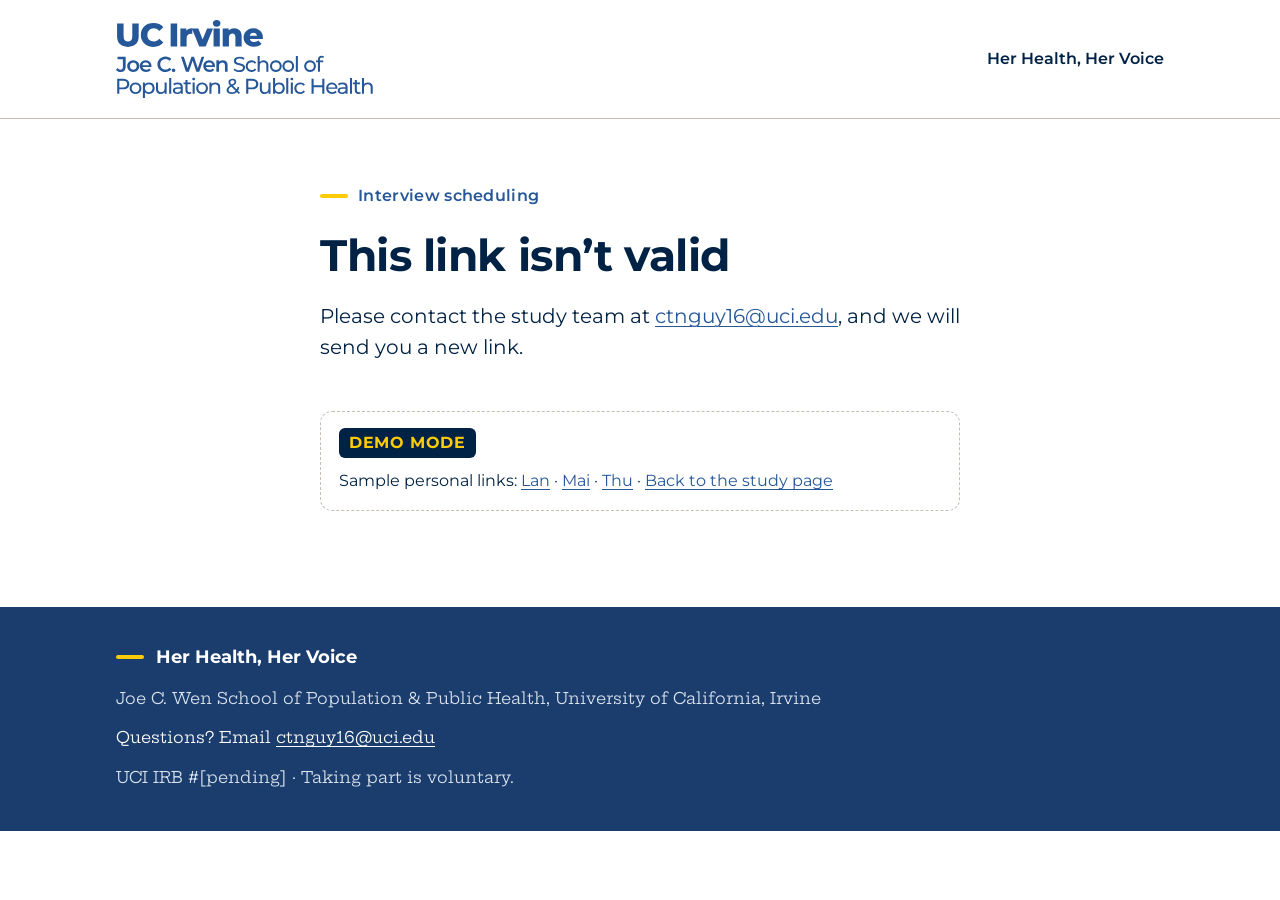
==== schedule/index.html @ 85de5879 "Initial site" ====
<!doctype html>
<html lang="en">
<head>
<meta charset="utf-8">
<meta name="viewport" content="width=device-width, initial-scale=1, viewport-fit=cover">
<meta name="claude:viewport-fit-sides" content="cover">
<title>Schedule Your Interview · Her Health, Her Voice</title>
<link rel="icon" type="image/svg+xml" href="[data-uri]">
<!-- TODO(go-live): update the description and add a social preview image if you want one. -->
<meta name="description" content="Choose a time for your Her Health, Her Voice interview.">
<meta name="robots" content="noindex, nofollow"><!-- Keep: personal scheduling links should never be indexed -->
<meta name="referrer" content="no-referrer">
<link rel="preconnect" href="https://fonts.googleapis.com">
<link rel="preconnect" href="https://fonts.gstatic.com" crossorigin>
<link rel="stylesheet" href="https://fonts.googleapis.com/css2?family=Hepta+Slab:ital,wght@0,400;0,600;1,400&family=Montserrat:wght@400;500;600;700&display=swap">
<link rel="stylesheet" href="../assets/styles.css">
</head>
<body>
<a class="skip-link" href="#main">Skip to main content</a>

<header class="site-header">
  <div class="wrap">
    <!-- UC Irvine Joe C. Wen School of Population & Public Health logo.
         Built from Montserrat (outlined, so it looks identical without web fonts) using the
         construction rules in the "UC Irvine Public Health" design system. Colour = --uci-blue. -->
    <a class="logo-link" href="../" aria-label="Her Health, Her Voice home page">
      <svg class="site-logo" viewBox="3.18 -10.36 780.01 236.97" xmlns="http://www.w3.org/2000/svg" role="img" aria-labelledby="logo-title"><title id="logo-title">UC Irvine Joe C. Wen School of Population &amp; Public Health</title><path fill="currentColor" d="M39.29 71.38Q23.81 71.38 15.12 62.9Q6.43 54.42 6.43 38.84V0H26.25V38.23Q26.25 47.23 29.77 51.14Q33.29 55.04 39.46 55.04Q45.7 55.04 49.19 51.14Q52.68 47.23 52.68 38.23V0H72.15V38.84Q72.15 54.42 63.46 62.9Q54.77 71.38 39.29 71.38ZM116.97 71.38Q108.69 71.38 101.65 68.73Q94.61 66.08 89.44 61.2Q84.27 56.31 81.4 49.66Q78.53 43.01 78.53 35Q78.53 26.99 81.4 20.34Q84.27 13.69 89.45 8.8Q94.64 3.92 101.68 1.27Q108.72 -1.38 117 -1.38Q126.68 -1.38 134.33 1.98Q141.99 5.35 147.07 11.78L134.49 23.19Q131.14 19.19 127.05 17.07Q122.96 14.96 117.98 14.96Q113.66 14.96 110.1 16.37Q106.54 17.79 103.96 20.45Q101.38 23.1 99.94 26.8Q98.51 30.5 98.51 35Q98.51 39.5 99.94 43.2Q101.38 46.9 103.96 49.55Q106.54 52.21 110.1 53.63Q113.66 55.04 117.98 55.04Q122.96 55.04 127.05 52.93Q131.14 50.81 134.49 46.78L147.07 58.19Q141.99 64.55 134.33 67.97Q126.68 71.38 116.97 71.38ZM169.23 70V0H189.05V70ZM198.75 70V15.77H216.83V31.61L214.08 27.07Q216.52 21.01 221.91 17.95Q227.3 14.89 234.97 14.89V32Q233.72 31.83 232.74 31.75Q231.76 31.67 230.74 31.67Q224.93 31.67 221.34 34.84Q217.75 38.02 217.75 45.14V70ZM256.08 70 233.77 15.77H253.31L271.1 61.13H261.29L279.99 15.77H298.07L275.73 70ZM299.55 70V15.77H318.55V70ZM309.05 9.78Q303.81 9.78 300.62 6.89Q297.43 3.99 297.43 -0.29Q297.43 -4.57 300.62 -7.47Q303.81 -10.36 309.05 -10.36Q314.29 -10.36 317.47 -7.63Q320.66 -4.91 320.66 -0.63Q320.66 3.89 317.49 6.84Q314.32 9.78 309.05 9.78ZM327.35 70V15.77H345.43V31.21L341.91 26.67Q344.95 20.84 350.37 17.87Q355.79 14.89 362.59 14.89Q368.95 14.89 374.02 17.42Q379.09 19.96 382.02 25.28Q384.95 30.6 384.95 39.02V70H365.95V42.11Q365.95 36.3 363.61 33.67Q361.27 31.03 357.11 31.03Q354.07 31.03 351.61 32.35Q349.14 33.66 347.75 36.47Q346.35 39.27 346.35 43.83V70ZM422.51 70.88Q412.91 70.88 405.74 67.24Q398.57 63.6 394.62 57.24Q390.68 50.89 390.68 42.85Q390.68 34.67 394.56 28.35Q398.44 22.03 405.21 18.46Q411.98 14.89 420.47 14.89Q428.48 14.89 435.06 18.17Q441.65 21.44 445.57 27.71Q449.48 33.98 449.48 42.97Q449.48 44.02 449.4 45.31Q449.31 46.61 449.21 47.68H406.28V37.71H439.14L431.91 40.52Q431.94 36.82 430.5 34.12Q429.05 31.42 426.54 29.91Q424.03 28.4 420.61 28.4Q417.19 28.4 414.62 29.91Q412.06 31.42 410.67 34.14Q409.27 36.86 409.27 40.61V43.52Q409.27 47.48 410.95 50.4Q412.63 53.32 415.73 54.85Q418.82 56.38 423.08 56.38Q427.13 56.38 429.98 55.22Q432.84 54.07 435.57 51.73L445.57 62.14Q441.69 66.41 435.98 68.64Q430.27 70.88 422.51 70.88ZM17.17 147.64Q12.86 147.64 9.19 145.95Q5.53 144.26 3.18 141.05L7.98 135.32Q9.86 137.87 12.09 139.18Q14.33 140.49 17 140.49Q24.1 140.49 24.1 132.11V108.6H7.89V101.5H32.51V131.66Q32.51 139.72 28.6 143.68Q24.7 147.64 17.17 147.64ZM55.64 147.42Q50.3 147.42 46.12 145.14Q41.94 142.85 39.53 138.82Q37.12 134.79 37.12 129.63Q37.12 124.42 39.54 120.42Q41.96 116.43 46.12 114.15Q50.27 111.87 55.64 111.87Q61.01 111.87 65.2 114.15Q69.39 116.42 71.77 120.41Q74.16 124.4 74.16 129.63Q74.16 134.81 71.78 138.83Q69.4 142.85 65.19 145.14Q60.98 147.42 55.64 147.42ZM55.64 140.51Q58.62 140.51 60.94 139.19Q63.26 137.88 64.61 135.41Q65.95 132.94 65.95 129.64Q65.95 126.28 64.61 123.85Q63.26 121.42 60.94 120.1Q58.62 118.78 55.67 118.78Q52.71 118.78 50.39 120.1Q48.08 121.42 46.7 123.85Q45.33 126.28 45.33 129.64Q45.33 132.94 46.7 135.41Q48.08 137.88 50.39 139.19Q52.71 140.51 55.64 140.51ZM94.66 147.42Q88.9 147.42 84.57 145.13Q80.23 142.84 77.85 138.82Q75.47 134.79 75.47 129.64Q75.47 124.47 77.79 120.46Q80.11 116.44 84.19 114.15Q88.26 111.87 93.41 111.87Q98.51 111.87 102.48 114.09Q106.45 116.31 108.72 120.35Q111 124.39 111 129.87Q111 130.37 110.96 131.03Q110.92 131.69 110.86 132.24H81.97V126.85H106.57L103.36 128.57Q103.42 125.58 102.13 123.3Q100.85 121.02 98.62 119.72Q96.38 118.43 93.43 118.43Q90.48 118.43 88.21 119.72Q85.95 121.02 84.69 123.33Q83.44 125.64 83.44 128.74V130.04Q83.44 133.17 84.86 135.55Q86.28 137.94 88.87 139.27Q91.47 140.59 94.89 140.59Q97.82 140.59 100.14 139.65Q102.47 138.72 104.28 136.8L108.67 141.82Q106.3 144.56 102.75 145.99Q99.2 147.42 94.66 147.42ZM153.38 147.64Q148.14 147.64 143.7 145.92Q139.25 144.2 135.98 141.04Q132.7 137.89 130.88 133.62Q129.05 129.35 129.05 124.25Q129.05 119.15 130.88 114.88Q132.7 110.61 136 107.46Q139.3 104.3 143.75 102.58Q148.2 100.86 153.44 100.86Q159 100.86 163.63 102.77Q168.26 104.69 171.41 108.43L165.97 113.62Q163.5 110.92 160.44 109.58Q157.38 108.23 153.82 108.23Q150.28 108.23 147.31 109.41Q144.34 110.59 142.15 112.73Q139.96 114.88 138.76 117.81Q137.56 120.74 137.56 124.25Q137.56 127.76 138.76 130.69Q139.96 133.62 142.15 135.77Q144.34 137.91 147.31 139.09Q150.28 140.27 153.82 140.27Q157.38 140.27 160.44 138.92Q163.5 137.58 165.97 134.82L171.41 140.02Q168.26 143.75 163.63 145.7Q159 147.64 153.38 147.64ZM178.07 147.42Q175.85 147.42 174.28 145.9Q172.72 144.38 172.72 142.03Q172.72 139.62 174.28 138.14Q175.85 136.65 178.07 136.65Q180.24 136.65 181.8 138.14Q183.37 139.62 183.37 142.03Q183.37 144.38 181.8 145.9Q180.24 147.42 178.07 147.42ZM215.57 147 200.5 101.5H209.22L222.68 142.63H218.32L232.32 101.5H240.15L253.71 142.63H249.5L263.25 101.5H271.3L256.24 147H247.26L234.83 109.88H237.21L224.6 147ZM287.56 147.42Q281.8 147.42 277.46 145.13Q273.13 142.84 270.75 138.82Q268.37 134.79 268.37 129.64Q268.37 124.47 270.69 120.46Q273.01 116.44 277.08 114.15Q281.15 111.87 286.31 111.87Q291.4 111.87 295.37 114.09Q299.35 116.31 301.62 120.35Q303.89 124.39 303.89 129.87Q303.89 130.37 303.86 131.03Q303.82 131.69 303.75 132.24H274.86V126.85H299.46L296.26 128.57Q296.31 125.58 295.03 123.3Q293.74 121.02 291.51 119.72Q289.28 118.43 286.32 118.43Q283.37 118.43 281.11 119.72Q278.84 121.02 277.59 123.33Q276.34 125.64 276.34 128.74V130.04Q276.34 133.17 277.75 135.55Q279.17 137.94 281.77 139.27Q284.36 140.59 287.79 140.59Q290.71 140.59 293.04 139.65Q295.37 138.72 297.18 136.8L301.57 141.82Q299.19 144.56 295.65 145.99Q292.1 147.42 287.56 147.42ZM308.12 147V112.29H315.87V121.68L314.49 118.8Q316.29 115.45 319.78 113.66Q323.26 111.87 327.79 111.87Q332 111.87 335.25 113.5Q338.51 115.13 340.4 118.5Q342.29 121.87 342.29 127.12V147H334.17V128.18Q334.17 123.56 332.01 121.29Q329.84 119.01 325.91 119.01Q323.05 119.01 320.85 120.18Q318.65 121.34 317.45 123.64Q316.25 125.93 316.25 129.45V147ZM377.73 147.52Q372.51 147.52 367.77 145.92Q363.03 144.32 360.31 141.8L362.7 136.73Q365.29 138.99 369.32 140.5Q373.36 142.01 377.72 142.01Q381.67 142.01 384.14 141.08Q386.6 140.16 387.77 138.56Q388.95 136.97 388.95 135Q388.95 132.62 387.44 131.19Q385.94 129.76 383.5 128.89Q381.06 128.03 378.12 127.37Q375.17 126.7 372.22 125.84Q369.27 124.98 366.84 123.6Q364.4 122.22 362.9 119.93Q361.39 117.64 361.39 114.01Q361.39 110.47 363.26 107.51Q365.13 104.56 369 102.77Q372.86 100.98 378.85 100.98Q382.82 100.98 386.72 102.03Q390.62 103.09 393.48 105.03L391.33 110.18Q388.38 108.28 385.12 107.38Q381.86 106.49 378.81 106.49Q375 106.49 372.54 107.48Q370.07 108.46 368.94 110.09Q367.8 111.71 367.8 113.74Q367.8 116.12 369.3 117.56Q370.81 118.99 373.24 119.83Q375.68 120.66 378.63 121.36Q381.58 122.05 384.52 122.89Q387.47 123.73 389.9 125.08Q392.34 126.43 393.85 128.71Q395.35 130.99 395.35 134.56Q395.35 138.04 393.45 141Q391.55 143.96 387.64 145.74Q383.73 147.52 377.73 147.52ZM415.33 147.36Q410.09 147.36 405.97 145.1Q401.85 142.84 399.51 138.87Q397.17 134.9 397.17 129.78Q397.17 124.61 399.51 120.67Q401.85 116.72 405.97 114.47Q410.09 112.21 415.33 112.21Q420.01 112.21 423.69 114.07Q427.36 115.93 429.39 119.59L424.64 122.6Q422.97 120.1 420.54 118.89Q418.1 117.67 415.27 117.67Q411.91 117.67 409.23 119.16Q406.55 120.65 405.01 123.37Q403.47 126.09 403.47 129.78Q403.47 133.47 405.01 136.19Q406.55 138.91 409.23 140.4Q411.91 141.9 415.27 141.9Q418.1 141.9 420.54 140.71Q422.97 139.52 424.64 136.97L429.39 139.98Q427.36 143.59 423.69 145.47Q420.01 147.36 415.33 147.36ZM433.48 147V98.77H439.72V121.85L438.44 119.41Q440.15 115.97 443.65 114.09Q447.16 112.21 451.85 112.21Q456.06 112.21 459.27 113.83Q462.48 115.45 464.33 118.76Q466.18 122.08 466.18 127.17V147H459.94V127.89Q459.94 122.86 457.5 120.32Q455.05 117.78 450.59 117.78Q447.33 117.78 444.86 119.1Q442.38 120.43 441.05 122.96Q439.72 125.49 439.72 129.23V147ZM488.88 147.36Q483.73 147.36 479.69 145.1Q475.65 142.84 473.31 138.85Q470.97 134.86 470.97 129.77Q470.97 124.61 473.32 120.67Q475.67 116.73 479.69 114.47Q483.7 112.21 488.88 112.21Q494.05 112.21 498.11 114.47Q502.16 116.72 504.47 120.66Q506.79 124.59 506.79 129.77Q506.79 134.89 504.48 138.86Q502.18 142.84 498.1 145.1Q494.03 147.36 488.88 147.36ZM488.88 141.9Q492.24 141.9 494.85 140.4Q497.47 138.91 498.98 136.16Q500.49 133.41 500.49 129.77Q500.49 126.09 498.98 123.37Q497.47 120.65 494.85 119.16Q492.24 117.67 488.91 117.67Q485.58 117.67 482.96 119.16Q480.35 120.65 478.81 123.37Q477.27 126.09 477.27 129.77Q477.27 133.41 478.81 136.16Q480.35 138.91 482.96 140.4Q485.57 141.9 488.88 141.9ZM526.58 147.36Q521.43 147.36 517.39 145.1Q513.35 142.84 511.01 138.85Q508.67 134.86 508.67 129.77Q508.67 124.61 511.02 120.67Q513.37 116.73 517.39 114.47Q521.4 112.21 526.58 112.21Q531.75 112.21 535.81 114.47Q539.86 116.72 542.17 120.66Q544.49 124.59 544.49 129.77Q544.49 134.89 542.18 138.86Q539.88 142.84 535.8 145.1Q531.73 147.36 526.58 147.36ZM526.58 141.9Q529.94 141.9 532.55 140.4Q535.17 138.91 536.68 136.16Q538.19 133.41 538.19 129.77Q538.19 126.09 536.68 123.37Q535.17 120.65 532.55 119.16Q529.94 117.67 526.61 117.67Q523.28 117.67 520.66 119.16Q518.05 120.65 516.51 123.37Q514.97 126.09 514.97 129.77Q514.97 133.41 516.51 136.16Q518.05 138.91 520.66 140.4Q523.27 141.9 526.58 141.9ZM549.57 147V98.77H555.81V147ZM592.75 147.36Q587.6 147.36 583.56 145.1Q579.52 142.84 577.18 138.85Q574.84 134.86 574.84 129.77Q574.84 124.61 577.19 120.67Q579.54 116.73 583.56 114.47Q587.57 112.21 592.75 112.21Q597.92 112.21 601.98 114.47Q606.03 116.72 608.34 120.66Q610.66 124.59 610.66 129.77Q610.66 134.89 608.35 138.86Q606.05 142.84 601.97 145.1Q597.9 147.36 592.75 147.36ZM592.75 141.9Q596.11 141.9 598.72 140.4Q601.34 138.91 602.85 136.16Q604.36 133.41 604.36 129.77Q604.36 126.09 602.85 123.37Q601.34 120.65 598.72 119.16Q596.11 117.67 592.78 117.67Q589.45 117.67 586.84 119.16Q584.22 120.65 582.68 123.37Q581.14 126.09 581.14 129.77Q581.14 133.41 582.68 136.16Q584.22 138.91 586.83 140.4Q589.44 141.9 592.75 141.9ZM616.64 147V109.46Q616.64 104.44 619.58 101.43Q622.51 98.41 628.01 98.41Q630.05 98.41 631.89 98.89Q633.73 99.36 635.01 100.38L633.11 105.13Q632.18 104.36 630.94 103.95Q629.7 103.54 628.35 103.54Q625.57 103.54 624.14 105.07Q622.72 106.6 622.72 109.57V114.19L622.88 117.05V147ZM610.75 117.7V112.57H632.78V117.7ZM6.83 214V168.5H24.6Q30.52 168.5 34.76 170.4Q39.01 172.29 41.29 175.86Q43.57 179.42 43.57 184.38Q43.57 189.28 41.29 192.85Q39.01 196.42 34.76 198.31Q30.52 200.21 24.6 200.21H10.4L13.29 197.16V214ZM13.29 197.79 10.4 194.59H24.4Q30.64 194.59 33.85 191.91Q37.06 189.24 37.06 184.38Q37.06 179.46 33.85 176.8Q30.64 174.13 24.4 174.13H10.4L13.29 170.92ZM62.55 214.36Q57.4 214.36 53.36 212.1Q49.32 209.84 46.98 205.85Q44.65 201.86 44.65 196.77Q44.65 191.61 46.99 187.67Q49.34 183.73 53.36 181.47Q57.38 179.21 62.55 179.21Q67.73 179.21 71.78 181.47Q75.84 183.72 78.15 187.66Q80.46 191.59 80.46 196.77Q80.46 201.89 78.16 205.86Q75.85 209.84 71.78 212.1Q67.7 214.36 62.55 214.36ZM62.55 208.9Q65.91 208.9 68.53 207.4Q71.14 205.91 72.65 203.16Q74.16 200.41 74.16 196.77Q74.16 193.09 72.65 190.37Q71.14 187.65 68.53 186.16Q65.91 184.67 62.58 184.67Q59.25 184.67 56.64 186.16Q54.03 187.65 52.49 190.37Q50.94 193.09 50.94 196.77Q50.94 200.41 52.49 203.16Q54.03 205.91 56.64 207.4Q59.24 208.9 62.55 208.9ZM103.13 214.36Q98.84 214.36 95.29 212.4Q91.73 210.44 89.62 206.53Q87.5 202.61 87.5 196.79Q87.5 190.91 89.56 187.02Q91.62 183.13 95.18 181.17Q98.73 179.21 103.13 179.21Q108.18 179.21 112.11 181.42Q116.03 183.62 118.29 187.57Q120.54 191.51 120.54 196.79Q120.54 202.06 118.29 206Q116.03 209.95 112.11 212.15Q108.18 214.36 103.13 214.36ZM84.89 226.61V179.57H90.86V188.85L90.48 196.86L91.13 204.86V226.61ZM102.64 208.9Q105.94 208.9 108.55 207.41Q111.17 205.92 112.71 203.17Q114.25 200.42 114.25 196.79Q114.25 193.1 112.71 190.38Q111.17 187.66 108.55 186.17Q105.94 184.67 102.64 184.67Q99.33 184.67 96.72 186.17Q94.1 187.66 92.56 190.38Q91.02 193.1 91.02 196.79Q91.02 200.42 92.56 203.17Q94.1 205.92 96.72 207.41Q99.33 208.9 102.64 208.9ZM139.49 214.36Q135.03 214.36 131.7 212.74Q128.36 211.12 126.51 207.78Q124.66 204.44 124.66 199.4V179.57H130.9V198.68Q130.9 203.72 133.33 206.25Q135.76 208.79 140.19 208.79Q143.43 208.79 145.82 207.47Q148.22 206.15 149.54 203.58Q150.87 201.02 150.87 197.34V179.57H157.11V214H151.14V204.73L152.15 207.18Q150.44 210.6 147.07 212.48Q143.7 214.36 139.49 214.36ZM164.78 214V165.77H171.02V214ZM200.03 214V206.72L199.75 205.34V192.91Q199.75 188.96 197.44 186.79Q195.12 184.62 190.52 184.62Q187.41 184.62 184.51 185.62Q181.61 186.61 179.56 188.31L176.95 183.67Q179.63 181.5 183.38 180.36Q187.13 179.21 191.22 179.21Q198.28 179.21 202.14 182.67Q205.99 186.13 205.99 193.23V214ZM188.76 214.36Q184.88 214.36 182 213.08Q179.11 211.8 177.55 209.49Q175.99 207.18 175.99 204.22Q175.99 201.43 177.32 199.16Q178.65 196.9 181.69 195.52Q184.72 194.14 189.81 194.14H200.74V198.67H190.08Q185.46 198.67 183.81 200.22Q182.17 201.76 182.17 203.99Q182.17 206.55 184.2 208.06Q186.23 209.56 189.8 209.56Q193.31 209.56 195.94 208Q198.57 206.44 199.75 203.45L200.95 207.75Q199.7 210.85 196.59 212.6Q193.48 214.36 188.76 214.36ZM225.16 214.36Q219.93 214.36 217.09 211.59Q214.24 208.82 214.24 203.58V172.01H220.48V203.36Q220.48 206.12 221.88 207.62Q223.27 209.12 225.89 209.12Q228.77 209.12 230.71 207.53L232.66 212.01Q231.27 213.19 229.26 213.77Q227.26 214.36 225.16 214.36ZM208.34 184.7V179.57H230.37V184.7ZM236.02 214V179.57H242.26V214ZM239.14 172.91Q237.34 172.91 236.13 171.73Q234.92 170.55 234.92 168.86Q234.92 167.16 236.13 165.98Q237.34 164.81 239.14 164.81Q240.95 164.81 242.15 165.93Q243.35 167.05 243.35 168.75Q243.35 170.5 242.18 171.71Q241.01 172.91 239.14 172.91ZM264.64 214.36Q259.49 214.36 255.45 212.1Q251.41 209.84 249.07 205.85Q246.73 201.86 246.73 196.77Q246.73 191.61 249.08 187.67Q251.43 183.73 255.45 181.47Q259.46 179.21 264.64 179.21Q269.81 179.21 273.87 181.47Q277.92 183.72 280.23 187.66Q282.55 191.59 282.55 196.77Q282.55 201.89 280.24 205.86Q277.94 209.84 273.86 212.1Q269.79 214.36 264.64 214.36ZM264.64 208.9Q268 208.9 270.61 207.4Q273.23 205.91 274.74 203.16Q276.25 200.41 276.25 196.77Q276.25 193.09 274.74 190.37Q273.23 187.65 270.61 186.16Q268 184.67 264.67 184.67Q261.34 184.67 258.73 186.16Q256.11 187.65 254.57 190.37Q253.03 193.09 253.03 196.77Q253.03 200.41 254.57 203.16Q256.11 205.91 258.72 207.4Q261.33 208.9 264.64 208.9ZM286.98 214V179.57H292.94V188.85L291.94 186.41Q293.65 182.97 297.15 181.09Q300.66 179.21 305.35 179.21Q309.56 179.21 312.77 180.83Q315.98 182.45 317.83 185.76Q319.68 189.08 319.68 194.18V214H313.44V194.89Q313.44 189.86 311 187.32Q308.55 184.78 304.09 184.78Q300.83 184.78 298.36 186.1Q295.88 187.43 294.55 189.96Q293.22 192.49 293.22 196.23V214ZM376.4 214.7 350.87 189.32Q348.6 187.06 347.27 185.24Q345.95 183.43 345.39 181.76Q344.82 180.09 344.82 178.29Q344.82 175.24 346.33 172.93Q347.83 170.62 350.62 169.36Q353.4 168.09 357.11 168.09Q360.56 168.09 363.08 169.23Q365.59 170.36 367 172.49Q368.41 174.61 368.41 177.58Q368.41 180.19 367.15 182.41Q365.88 184.63 363.07 186.7Q360.26 188.78 355.55 191.18Q351.65 193.2 349.43 194.92Q347.21 196.63 346.28 198.33Q345.35 200.02 345.35 202.04Q345.35 204.2 346.62 205.85Q347.88 207.49 350.17 208.4Q352.46 209.3 355.52 209.3Q359.9 209.3 363.39 207.43Q366.88 205.57 369.27 201.79Q371.66 198.02 372.72 192.41L377.78 194.04Q376.49 200.58 373.33 205.15Q370.17 209.73 365.55 212.13Q360.93 214.52 355.13 214.52Q350.54 214.52 346.95 213.02Q343.35 211.51 341.28 208.85Q339.22 206.19 339.22 202.7Q339.22 199.61 340.58 197.09Q341.94 194.57 344.94 192.2Q347.94 189.82 352.78 187.3Q356.76 185.2 359.01 183.64Q361.26 182.09 362.19 180.69Q363.12 179.29 363.12 177.69Q363.12 175.45 361.56 174.06Q360.01 172.67 357.11 172.67Q354.01 172.67 352.29 174.2Q350.57 175.73 350.57 178.18Q350.57 179.41 351 180.54Q351.42 181.66 352.58 183.09Q353.73 184.51 355.83 186.65L379.9 210.57ZM398.7 214V168.5H416.46Q422.38 168.5 426.63 170.4Q430.87 172.29 433.15 175.86Q435.44 179.42 435.44 184.38Q435.44 189.28 433.15 192.85Q430.87 196.42 426.63 198.31Q422.38 200.21 416.46 200.21H402.27L405.16 197.16V214ZM405.16 197.79 402.27 194.59H416.26Q422.5 194.59 425.71 191.91Q428.92 189.24 428.92 184.38Q428.92 179.46 425.71 176.8Q422.5 174.13 416.26 174.13H402.27L405.16 170.92ZM455 214.36Q450.54 214.36 447.21 212.74Q443.87 211.12 442.02 207.78Q440.17 204.44 440.17 199.4V179.57H446.41V198.68Q446.41 203.72 448.84 206.25Q451.27 208.79 455.7 208.79Q458.94 208.79 461.33 207.47Q463.73 206.15 465.05 203.58Q466.38 201.02 466.38 197.34V179.57H472.62V214H466.65V204.73L467.66 207.18Q465.95 210.6 462.58 212.48Q459.21 214.36 455 214.36ZM498.52 214.36Q494.13 214.36 490.57 212.4Q487.01 210.44 484.96 206.52Q482.9 202.6 482.9 196.78Q482.9 190.9 485.01 187.01Q487.12 183.13 490.68 181.17Q494.24 179.21 498.52 179.21Q503.58 179.21 507.5 181.42Q511.43 183.62 513.68 187.56Q515.94 191.5 515.94 196.78Q515.94 202.05 513.68 206Q511.43 209.95 507.5 212.15Q503.58 214.36 498.52 214.36ZM480.29 214V165.77H486.53V188.71L485.88 196.72L486.25 204.72V214ZM498.03 208.9Q501.33 208.9 503.95 207.4Q506.57 205.91 508.1 203.16Q509.64 200.41 509.64 196.78Q509.64 193.09 508.1 190.37Q506.57 187.65 503.95 186.16Q501.33 184.67 498.03 184.67Q494.73 184.67 492.11 186.16Q489.5 187.65 487.96 190.37Q486.42 193.09 486.42 196.78Q486.42 200.41 487.96 203.16Q489.5 205.91 492.11 207.4Q494.73 208.9 498.03 208.9ZM520.39 214V165.77H526.63V214ZM534.3 214V179.57H540.54V214ZM537.42 172.91Q535.62 172.91 534.41 171.73Q533.21 170.55 533.21 168.86Q533.21 167.16 534.41 165.98Q535.62 164.81 537.42 164.81Q539.24 164.81 540.44 165.93Q541.64 167.05 541.64 168.75Q541.64 170.5 540.47 171.71Q539.29 172.91 537.42 172.91ZM563.17 214.36Q557.93 214.36 553.81 212.1Q549.69 209.84 547.35 205.87Q545.02 201.9 545.02 196.78Q545.02 191.61 547.35 187.67Q549.69 183.72 553.81 181.47Q557.93 179.21 563.17 179.21Q567.86 179.21 571.53 181.07Q575.2 182.93 577.24 186.59L572.49 189.6Q570.81 187.1 568.38 185.89Q565.95 184.67 563.12 184.67Q559.75 184.67 557.08 186.16Q554.4 187.65 552.86 190.37Q551.31 193.09 551.31 196.78Q551.31 200.47 552.86 203.19Q554.4 205.91 557.08 207.4Q559.75 208.9 563.12 208.9Q565.95 208.9 568.38 207.71Q570.81 206.52 572.49 203.97L577.24 206.98Q575.2 210.59 571.53 212.47Q567.86 214.36 563.17 214.36ZM629.85 214V168.5H636.31V214ZM597.21 214V168.5H603.67V214ZM603.07 193.71V188.08H630.39V193.71ZM660.2 214.36Q654.67 214.36 650.48 212.1Q646.3 209.84 643.99 205.86Q641.67 201.89 641.67 196.78Q641.67 191.67 643.91 187.7Q646.14 183.73 650.07 181.47Q653.99 179.21 658.96 179.21Q663.93 179.21 667.78 181.43Q671.62 183.66 673.81 187.65Q675.99 191.64 675.99 196.95Q675.99 197.34 675.96 197.88Q675.94 198.41 675.88 198.87H646.56V194.34H672.59L670.09 195.92Q670.14 192.59 668.7 190.02Q667.25 187.44 664.75 185.98Q662.25 184.51 658.96 184.51Q655.69 184.51 653.16 185.98Q650.62 187.44 649.21 190.05Q647.79 192.65 647.79 196.08V197.11Q647.79 200.57 649.37 203.24Q650.94 205.91 653.8 207.4Q656.65 208.9 660.36 208.9Q663.41 208.9 665.94 207.87Q668.47 206.85 670.32 204.74L673.76 208.78Q671.44 211.51 667.97 212.93Q664.5 214.36 660.2 214.36ZM700.79 214V206.72L700.51 205.34V192.91Q700.51 188.96 698.2 186.79Q695.88 184.62 691.28 184.62Q688.17 184.62 685.27 185.62Q682.37 186.61 680.32 188.31L677.71 183.67Q680.39 181.5 684.14 180.36Q687.89 179.21 691.99 179.21Q699.04 179.21 702.9 182.67Q706.75 186.13 706.75 193.23V214ZM689.52 214.36Q685.64 214.36 682.76 213.08Q679.87 211.8 678.31 209.49Q676.75 207.18 676.75 204.22Q676.75 201.43 678.08 199.16Q679.41 196.9 682.45 195.52Q685.49 194.14 690.57 194.14H701.5V198.67H690.84Q686.22 198.67 684.57 200.22Q682.93 201.76 682.93 203.99Q682.93 206.55 684.96 208.06Q686.99 209.56 690.56 209.56Q694.07 209.56 696.7 208Q699.33 206.44 700.51 203.45L701.71 207.75Q700.46 210.85 697.35 212.6Q694.24 214.36 689.52 214.36ZM714.09 214V165.77H720.33V214ZM739.63 214.36Q734.4 214.36 731.56 211.59Q728.71 208.82 728.71 203.58V172.01H734.95V203.36Q734.95 206.12 736.35 207.62Q737.74 209.12 740.36 209.12Q743.24 209.12 745.18 207.53L747.13 212.01Q745.74 213.19 743.73 213.77Q741.73 214.36 739.63 214.36ZM722.81 184.7V179.57H744.84V184.7ZM750.49 214V165.77H756.73V188.85L755.45 186.41Q757.16 182.97 760.66 181.09Q764.17 179.21 768.86 179.21Q773.07 179.21 776.28 180.83Q779.49 182.45 781.34 185.76Q783.19 189.08 783.19 194.18V214H776.95V194.89Q776.95 189.86 774.51 187.32Q772.06 184.78 767.6 184.78Q764.34 184.78 761.87 186.1Q759.39 187.43 758.06 189.96Q756.73 192.49 756.73 196.23V214Z"/></svg>
    </a>
    <span class="header-study" data-bind="title">Her Health, Her Voice</span>
  </div>
</header>

<main id="main">

  <div id="app" class="wrap">
    <section class="screen stack">
      <p class="eyebrow">Interview scheduling</p>
      <h1>Checking your link…</h1>
      <div class="loading-dots" aria-hidden="true"><span></span><span></span><span></span></div>
      <noscript><p class="note">This page needs JavaScript to show the calendar. Please turn it on, or email the study team.</p></noscript>
    </section>
  </div>
  <!-- Announces screen changes to screen readers -->
  <div id="announcer" class="visually-hidden" aria-live="polite" aria-atomic="true"></div>
</main>

<footer class="site-footer">
  <div class="wrap">
    <span class="footer-study" data-bind="title">Her Health, Her Voice</span>
    <p class="muted" data-bind="affiliation">Joe C. Wen School of Population &amp; Public Health, University of California, Irvine</p>
    <p>Questions? Email <a data-bind-email href="mailto:ctnguy16@uci.edu">ctnguy16@uci.edu</a></p>
    <p class="muted"><span data-bind="irbNumber">UCI IRB #[pending]</span> · Taking part is voluntary.</p>
  </div>
</footer>

<script src="../assets/config.js"></script>
<script src="../assets/schedule.js"></script>
</body>
</html>
---- assets/styles.css ----
/* =============================================================================
   UC IRVINE BRAND TOKENS — edit colors and fonts here only.
   Fonts load from Google Fonts in each page's <head>.
   Layout: one airy, centered reading column (max 640px) on white under a white
   header with the school logo; a dark-blue footer. No decorative imagery.
   This site deliberately uses a single light theme (the UCI white-ground look).
   ============================================================================= */
:root {
  /* Primary — always dominant */
  --uci-blue: #255799;          /* buttons, links, progress, selected answers */
  --uci-gold: #FECC07;          /* highlights, decorative bars — never text on white */

  /* Secondary — supporting, always paired with a primary */
  --uci-darkest-blue: #002244;  /* headings + body text (16:1 on white) */
  --uci-dark-blue: #1B3D6D;     /* hover/pressed, footer background */
  --uci-dark-gray: #555759;     /* helper text, input borders (7.3:1) */
  --uci-light-gray: #C6BEB5;    /* decorative dividers only */
  --uci-teal-blue: #0083B3;     /* decorative / large text only */

  /* Accent — sparingly */
  --uci-orange: #F78D2D;        /* error icon + border only */
  --uci-green: #3F9C35;         /* success checkmark icon only */

  /* Neutrals derived from the palette */
  --bg: #FFFFFF;
  --bg-soft: #F5F3F0;           /* section backgrounds, cards */
  --blue-tint: #EAF0F8;         /* selected-answer background */
  --gold-tint: #FFF6D1;         /* search-match highlight, placeholder banner */

  /* Type */
  --font-sans: "Montserrat", Arial, Helvetica, sans-serif;
  --font-serif: "Hepta Slab", "Roboto Slab", Georgia, serif;
  --text-body: 18px;
  --text-small: 16px;           /* the floor: nothing smaller */
  --text-question: clamp(24px, 4.2vw, 28px);
  --text-headline: clamp(32px, 5vw, 44px);
  --leading: 1.6;

  /* Shape + space */
  --radius: 12px;
  --radius-sm: 8px;
  --tap: 56px;                  /* comfortable tap height (min 48px) */
  --column: 640px;
  --gutter-l: max(16px, env(safe-area-inset-left, 0px));
  --gutter-r: max(16px, env(safe-area-inset-right, 0px));
  --focus: 3px solid var(--uci-blue);
  --focus-dark: 3px solid var(--uci-gold);
  color-scheme: light;
}

/* ---------- Base ---------- */
[hidden] { display: none !important; }
*, *::before, *::after { box-sizing: border-box; }
html { -webkit-text-size-adjust: 100%; }
body {
  margin: 0;
  background: var(--bg);
  color: var(--uci-darkest-blue);
  font-family: var(--font-sans);
  font-size: var(--text-body);
  line-height: var(--leading);
  font-weight: 400;
  min-height: 100%;
  display: flex;
  flex-direction: column;
}
main { flex: 1 0 auto; position: relative; overflow: hidden; }
h1, h2, h3 { line-height: 1.2; text-wrap: balance; margin: 0; color: var(--uci-darkest-blue); }
h1 { font-size: var(--text-headline); font-weight: 700; letter-spacing: -0.01em; }
h2 { font-size: var(--text-question); font-weight: 600; }
h3 { font-size: 20px; font-weight: 600; }
p { margin: 0; }
a { color: var(--uci-blue); text-underline-offset: 3px; text-decoration-thickness: 1px; }
a:hover { color: var(--uci-dark-blue); text-decoration-thickness: 2px; }
:focus-visible { outline: var(--focus); outline-offset: 2px; }
[tabindex="-1"]:focus { outline: none; }
.visually-hidden {
  position: absolute !important; width: 1px; height: 1px; padding: 0; margin: -1px;
  overflow: hidden; clip: rect(0 0 0 0); white-space: nowrap; border: 0;
}
.skip-link {
  position: absolute; left: 16px; top: -100px; z-index: 50;
  background: var(--uci-blue); color: #fff; padding: 12px 16px; border-radius: var(--radius-sm); font-weight: 600;
}
.skip-link:focus { top: 12px; color: #fff; }

.wrap {
  width: 100%;
  max-width: calc(var(--column) + 32px);
  margin-inline: auto;
  padding-left: var(--gutter-l);
  padding-right: var(--gutter-r);
}

/* ---------- Header ---------- */
.site-header { background: var(--bg); border-bottom: 1px solid var(--uci-light-gray); position: relative; z-index: 2; }
.site-header .wrap {
  max-width: 1080px;
  display: flex; align-items: center; justify-content: space-between; gap: 24px;
  padding-block: 16px;
}
@media (min-width: 720px) { .site-header .wrap { padding-block: 20px; } }
@media (max-width: 599px) { .header-study { display: none; } }
/* Logo: the generated lockup is an inline SVG that inherits --uci-blue. */
.logo-link { display: inline-flex; align-items: center; color: var(--uci-blue); text-decoration: none; border-radius: 4px; min-height: 48px; }
.logo-link:hover { color: var(--uci-dark-blue); }
.site-logo { display: block; height: 60px; width: auto; max-width: 100%; }
@media (min-width: 720px) { .site-logo { height: 78px; } }
.header-study { font-weight: 600; font-size: var(--text-small); color: var(--uci-darkest-blue); text-align: right; }

.screen { position: relative; z-index: 1; padding-block: 40px 72px; }
@media (min-width: 720px) { .screen { padding-block: 64px 96px; } }

/* ---------- Landing ---------- */
.eyebrow {
  display: inline-flex; align-items: center; gap: 10px;
  font-size: var(--text-small); font-weight: 600; color: var(--uci-blue); letter-spacing: 0.02em;
}
.eyebrow::before { content: ""; width: 28px; height: 4px; border-radius: 2px; background: var(--uci-gold); }
.stack { display: flex; flex-direction: column; gap: 20px; }
.stack-lg { display: flex; flex-direction: column; gap: 40px; }
.lead { font-size: 20px; line-height: 1.55; }
.byline { color: var(--uci-dark-gray); font-size: var(--text-small); }
.byline strong { color: var(--uci-darkest-blue); font-weight: 600; }

.steps { list-style: none; margin: 0; padding: 0; display: flex; flex-direction: column; gap: 4px; counter-reset: step; }
.steps li {
  display: grid; grid-template-columns: 44px 1fr; gap: 16px; align-items: start;
  padding-block: 16px; border-top: 1px solid var(--uci-light-gray);
}
.steps li:last-child { border-bottom: 1px solid var(--uci-light-gray); }
.steps li::before {
  counter-increment: step; content: counter(step);
  width: 44px; height: 44px; border-radius: 50%;
  display: grid; place-items: center;
  background: var(--blue-tint); color: var(--uci-blue); font-weight: 700; font-size: 18px;
}
.steps h3 { font-size: 18px; margin-bottom: 2px; }
.steps p { color: var(--uci-darkest-blue); }
.gift-badge {
  display: inline-block; margin-top: 8px; padding: 4px 12px; border-radius: 999px;
  background: var(--uci-gold); color: var(--uci-darkest-blue); font-weight: 600; font-size: var(--text-small);
}

.note {
  font-family: var(--font-serif); font-size: var(--text-small); line-height: 1.6;
  background: var(--bg-soft); border-radius: var(--radius); padding: 16px 18px;
  display: grid; grid-template-columns: 24px 1fr; gap: 12px; align-items: start;
}
.note svg { width: 24px; height: 24px; color: var(--uci-blue); margin-top: 1px; }
.note strong { font-weight: 600; }

.actions { display: flex; flex-direction: column; gap: 16px; align-items: stretch; }
@media (min-width: 560px) { .actions { flex-direction: row; align-items: center; } }

/* ---------- Buttons ---------- */
.btn {
  -webkit-appearance: none; appearance: none;
  display: inline-flex; align-items: center; justify-content: center; gap: 10px;
  min-height: var(--tap); padding: 14px 28px;
  border-radius: var(--radius); border: 2px solid transparent;
  font-family: var(--font-sans); font-size: 18px; font-weight: 600; line-height: 1.2;
  text-decoration: none; cursor: pointer; text-align: center;
  transition: background-color .15s ease, border-color .15s ease, color .15s ease;
}
.btn-primary { background: var(--uci-blue); color: #fff; }
.btn-primary:hover { background: var(--uci-dark-blue); color: #fff; }
.btn-primary:active { background: var(--uci-darkest-blue); }
.btn-secondary { background: var(--bg); color: var(--uci-blue); border-color: var(--uci-blue); }
.btn-secondary:hover { background: var(--blue-tint); color: var(--uci-dark-blue); }
.btn-quiet { background: transparent; color: var(--uci-blue); padding-inline: 12px; }
.btn-quiet:hover { background: var(--blue-tint); color: var(--uci-dark-blue); }
.btn[disabled], .btn[aria-disabled="true"] { background: var(--bg-soft); color: var(--uci-dark-gray); border-color: var(--bg-soft); cursor: not-allowed; }
.btn svg { width: 22px; height: 22px; flex: none; }
@media (max-width: 559px) { .btn-block-sm { width: 100%; } }
.text-link-btn {
  background: none; border: 0; padding: 0; font: inherit; color: var(--uci-blue);
  text-decoration: underline; text-underline-offset: 3px; cursor: pointer; min-height: 48px;
}

/* ---------- Questionnaire ---------- */
.q-top { display: flex; flex-direction: column; gap: 12px; margin-bottom: 32px; }
.q-progress-row { display: flex; align-items: center; justify-content: space-between; gap: 12px; }
.q-count { font-weight: 600; font-size: var(--text-small); color: var(--uci-darkest-blue); }
.progress {
  height: 10px; border-radius: 999px; background: var(--blue-tint); overflow: hidden;
  box-shadow: inset 0 0 0 1px rgba(37, 87, 153, .25);
}
.progress-fill { height: 100%; background: var(--uci-blue); border-radius: 999px; }
.back-btn { min-height: 48px; padding: 8px 12px 8px 4px; margin-left: -4px; }

fieldset { border: 0; margin: 0; padding: 0; min-width: 0; }
.q-text { font-size: var(--text-question); font-weight: 600; line-height: 1.3; }
.q-followup-tag {
  display: inline-block; margin-bottom: 10px; font-size: var(--text-small); font-weight: 600;
  color: var(--uci-blue); background: var(--blue-tint); padding: 2px 12px; border-radius: 999px;
}
.q-helper { color: var(--uci-dark-gray); margin-top: 12px; }
.why {
  margin-top: 16px; font-family: var(--font-serif); font-size: var(--text-small); line-height: 1.6;
  color: var(--uci-darkest-blue); border-top: 1px solid var(--uci-light-gray); padding-top: 12px;
}
.why b { font-weight: 600; color: var(--uci-blue); font-style: italic; }
.choices { display: flex; flex-direction: column; gap: 12px; margin-top: 28px; }

.choice { position: relative; display: block; }
.choice input { position: absolute; opacity: 0; width: 1px; height: 1px; }
.choice-card {
  display: grid; grid-template-columns: 28px 1fr; align-items: center; gap: 14px;
  min-height: var(--tap); padding: 14px 18px;
  border: 2px solid var(--uci-dark-gray); border-radius: var(--radius);
  background: var(--bg); cursor: pointer; font-weight: 500; line-height: 1.4;
  transition: background-color .12s ease, border-color .12s ease;
}
.choice-card:hover { border-color: var(--uci-blue); background: #F7F9FC; }
.choice-mark {
  width: 28px; height: 28px; border-radius: 50%; border: 2px solid var(--uci-dark-gray);
  display: grid; place-items: center; background: var(--bg);
}
.choice-mark svg { width: 16px; height: 16px; color: #fff; opacity: 0; }
.choice input:checked + .choice-card { border-color: var(--uci-blue); background: var(--blue-tint); font-weight: 600; }
.choice input:checked + .choice-card .choice-mark { background: var(--uci-blue); border-color: var(--uci-blue); }
.choice input:checked + .choice-card .choice-mark svg { opacity: 1; }
.choice input:focus-visible + .choice-card { outline: var(--focus); outline-offset: 2px; }

.q-nav { margin-top: 36px; display: flex; flex-direction: column; gap: 12px; }
@media (min-width: 560px) { .q-nav { flex-direction: row; } }

/* Inputs */
.field { display: flex; flex-direction: column; gap: 8px; }
.field label, .field .label { font-weight: 600; }
.field .hint { color: var(--uci-dark-gray); font-size: var(--text-small); margin-top: -4px; }
.input {
  -webkit-appearance: none; appearance: none;
  width: 100%; min-height: var(--tap); padding: 12px 16px;
  font-family: var(--font-sans); font-size: 20px; color: var(--uci-darkest-blue);
  background: var(--bg); border: 2px solid var(--uci-dark-gray); border-radius: var(--radius);
}
.input:hover { border-color: var(--uci-blue); }
.input:focus { outline: var(--focus); outline-offset: 2px; border-color: var(--uci-blue); }
.input::placeholder { color: #6B6D70; opacity: 1; }
.input-age { max-width: 320px; font-size: 24px; font-weight: 600; letter-spacing: 0.02em; }
.input-age::placeholder { font-size: 20px; font-weight: 400; letter-spacing: 0; }
.input[aria-invalid="true"] { border-color: var(--uci-orange); }
.field-error {
  display: grid; grid-template-columns: 22px 1fr; gap: 8px; align-items: start;
  color: var(--uci-darkest-blue); font-weight: 500; font-size: var(--text-small);
}
.field-error svg { width: 22px; height: 22px; color: var(--uci-orange); margin-top: 1px; }
.q-age-field { margin-top: 28px; }

/* State combobox */
.combo { position: relative; margin-top: 28px; }
.combo-input-wrap { position: relative; }
.combo-input-wrap svg.search { position: absolute; left: 16px; top: 50%; transform: translateY(-50%); width: 22px; height: 22px; color: var(--uci-dark-gray); pointer-events: none; }
.combo .input { padding-left: 50px; padding-right: 52px; }
.combo-clear {
  position: absolute; right: 4px; top: 50%; transform: translateY(-50%);
  width: 48px; height: 48px; border: 0; background: transparent; color: var(--uci-dark-gray);
  border-radius: var(--radius-sm); cursor: pointer; display: grid; place-items: center;
}
.combo-clear:hover { color: var(--uci-blue); background: var(--blue-tint); }
.combo-clear svg { width: 20px; height: 20px; }
.combo-list {
  list-style: none; margin: 10px 0 0; padding: 6px;
  border: 2px solid var(--uci-dark-gray); border-radius: var(--radius); background: var(--bg);
  max-height: min(340px, 50vh); overflow-y: auto; overscroll-behavior: contain;
}
.combo-list li {
  min-height: 52px; padding: 12px 14px; border-radius: var(--radius-sm); cursor: pointer;
  display: grid; grid-template-columns: 1fr 24px; align-items: center; gap: 8px; font-weight: 500;
}
.combo-list li svg { width: 20px; height: 20px; color: var(--uci-blue); opacity: 0; }
.combo-list li:hover { background: #F7F9FC; }
.combo-list li[aria-selected="true"] { background: var(--blue-tint); font-weight: 600; }
.combo-list li[aria-selected="true"] svg { opacity: 1; }
.combo-list li.active { outline: 2px solid var(--uci-blue); outline-offset: -2px; }
.combo-list li.outside { border-top: 1px solid var(--uci-light-gray); margin-top: 6px; border-radius: 0 0 var(--radius-sm) var(--radius-sm); }
.combo-list li.empty { cursor: default; color: var(--uci-dark-gray); grid-template-columns: 1fr; }
.combo-list li.empty:hover { background: transparent; }
.combo-list mark { background: var(--gold-tint); color: inherit; border-radius: 3px; padding: 0 1px; }
.combo-chosen {
  margin-top: 14px; display: flex; align-items: center; gap: 10px;
  padding: 12px 16px; border-radius: var(--radius); border: 2px solid var(--uci-blue); background: var(--blue-tint); font-weight: 600;
}
.combo-chosen svg { width: 22px; height: 22px; color: var(--uci-blue); flex: none; }

/* ---------- Result + form ---------- */
.result-mark {
  width: 64px; height: 64px; border-radius: 50%; display: grid; place-items: center;
  background: var(--blue-tint);
}
.result-mark svg { width: 32px; height: 32px; color: var(--uci-blue); }
.result-mark.gold { background: var(--uci-gold); }
.result-mark.gold svg { color: var(--uci-darkest-blue); }
.form { display: flex; flex-direction: column; gap: 22px; margin-top: 8px; }
.form-row { display: grid; gap: 22px; }
@media (min-width: 560px) { .form-row.two { grid-template-columns: 1fr 1fr; } }
.check {
  display: grid; grid-template-columns: 28px 1fr; gap: 14px; align-items: start;
  padding: 16px 18px; border-radius: var(--radius); background: var(--bg-soft); cursor: pointer;
}
.check input {
  -webkit-appearance: none; appearance: none; margin: 2px 0 0; width: 28px; height: 28px;
  border: 2px solid var(--uci-dark-gray); border-radius: 6px; background: var(--bg); cursor: pointer;
  display: grid; place-items: center;
}
.check input::after {
  content: ""; width: 14px; height: 8px; border-left: 3px solid #fff; border-bottom: 3px solid #fff;
  transform: rotate(-45deg) translate(1px, -2px); opacity: 0;
}
.check input:checked { background: var(--uci-blue); border-color: var(--uci-blue); }
.check input:checked::after { opacity: 1; }
.check input:focus-visible { outline: var(--focus); outline-offset: 2px; }
.check input[aria-invalid="true"] { border-color: var(--uci-orange); }
.honeypot { position: absolute; left: -10000px; width: 1px; height: 1px; overflow: hidden; }

.alert {
  display: grid; grid-template-columns: 28px 1fr; gap: 12px; align-items: start;
  border: 2px solid var(--uci-orange); border-radius: var(--radius); padding: 16px 18px; background: var(--bg);
}
.alert svg { width: 28px; height: 28px; color: var(--uci-orange); }
.alert p + p { margin-top: 6px; }
.alert strong { font-weight: 600; }
.spinner {
  width: 20px; height: 20px; border-radius: 50%; border: 3px solid rgba(255,255,255,.4); border-top-color: #fff;
  animation: spin .8s linear infinite;
}
@keyframes spin { to { transform: rotate(360deg); } }

.next-list { list-style: none; margin: 0; padding: 0; display: flex; flex-direction: column; gap: 0; }
.next-list li { display: grid; grid-template-columns: 32px 1fr; gap: 14px; padding-block: 14px; border-top: 1px solid var(--uci-light-gray); }
.next-list li:last-child { border-bottom: 1px solid var(--uci-light-gray); }
.next-list svg { width: 28px; height: 28px; color: var(--uci-blue); }
.success-icon { color: var(--uci-green); }

.small-print { font-family: var(--font-serif); font-size: var(--text-small); color: var(--uci-darkest-blue); }

/* Study info */
.info-sections { display: flex; flex-direction: column; gap: 28px; }
.info-sections h2 { font-size: 22px; margin-bottom: 8px; }
.info-sections p + p { margin-top: 10px; }
.placeholder-banner {
  font-family: var(--font-serif); font-size: var(--text-small);
  background: var(--gold-tint); border-left: 0; border-radius: var(--radius); padding: 12px 16px;
}

/* Demo helper panel (only shown in demo mode) */
.demo-panel {
  margin-top: 8px; border: 1.5px dashed var(--uci-light-gray); border-radius: var(--radius);
  padding: 16px 18px; font-size: var(--text-small); display: flex; flex-direction: column; gap: 10px; background: var(--bg);
}
.demo-panel .demo-tag {
  align-self: flex-start; font-weight: 700; font-size: var(--text-small); letter-spacing: 0.04em;
  background: var(--uci-darkest-blue); color: var(--uci-gold); padding: 2px 10px; border-radius: 6px;
}
.demo-panel ul { margin: 0; padding-left: 20px; }
.demo-panel pre {
  margin: 0; padding: 12px; background: var(--bg-soft); border-radius: var(--radius-sm);
  font-size: 16px; overflow-x: auto; white-space: pre-wrap; word-break: break-word;
}

/* ---------- Footer ---------- */
.site-footer { background: var(--uci-dark-blue); color: #fff; font-family: var(--font-serif); font-size: var(--text-small); }
.site-footer .wrap { max-width: 1080px; padding-block: 36px 40px; display: flex; flex-direction: column; gap: 14px; }
.site-footer .footer-study { font-family: var(--font-sans); font-weight: 700; font-size: 18px; display: flex; align-items: center; gap: 12px; }
.site-footer .footer-study::before { content: ""; width: 28px; height: 4px; border-radius: 2px; background: var(--uci-gold); }
.site-footer a { color: #fff; }
.site-footer a:hover { color: var(--uci-gold); }
.site-footer :focus-visible { outline: var(--focus-dark); }
.site-footer .muted { color: #D9E2EE; }

/* ---------- Scheduling page ---------- */
.embed-card { background: var(--bg-soft); border-radius: 16px; padding: 12px; }
.embed-card iframe { display: block; width: 100%; height: clamp(620px, 80vh, 900px); border: 0; border-radius: 10px; background: var(--bg); }
.embed-fallback { margin-top: 12px; font-size: var(--text-small); text-align: center; }
.cal { background: var(--bg-soft); border-radius: 16px; padding: 20px; }
.cal-step { display: flex; flex-direction: column; gap: 18px; }
@media (min-width: 720px) { .cal { padding: 28px; } }
.cal-head { display: flex; flex-direction: column; gap: 4px; }
.cal-head h2 { font-size: 22px; }
.cal-tz { color: var(--uci-dark-gray); font-size: var(--text-small); }
.day-grid { display: grid; grid-template-columns: repeat(2, minmax(0, 1fr)); gap: 10px; }
@media (min-width: 560px) { .day-grid { grid-template-columns: repeat(3, minmax(0, 1fr)); } }
.day-btn, .slot-btn {
  -webkit-appearance: none; appearance: none; font-family: var(--font-sans); color: var(--uci-darkest-blue);
  background: var(--bg); border: 2px solid var(--uci-dark-gray); border-radius: var(--radius);
  min-height: 72px; padding: 10px 12px; cursor: pointer; text-align: left;
  display: flex; flex-direction: column; justify-content: center; gap: 2px;
}
.day-btn:hover, .slot-btn:hover { border-color: var(--uci-blue); background: #F7F9FC; }
.day-btn .dow { font-size: var(--text-small); font-weight: 600; color: var(--uci-blue); }
.day-btn .date { font-size: 20px; font-weight: 700; }
.day-btn .count { font-size: var(--text-small); color: var(--uci-dark-gray); }
.day-btn[aria-pressed="true"] { border-color: var(--uci-blue); background: var(--blue-tint); }
.week-label { font-weight: 600; font-size: var(--text-small); color: var(--uci-darkest-blue); margin-top: 4px; }
.slot-list { display: flex; flex-direction: column; gap: 10px; }
.slot-btn { min-height: 64px; flex-direction: row; align-items: center; justify-content: space-between; font-size: 20px; font-weight: 600; }
.slot-btn small { font-size: var(--text-small); font-weight: 500; color: var(--uci-dark-gray); }
.slot-btn svg { width: 22px; height: 22px; color: var(--uci-blue); flex: none; }
.summary-card { background: var(--bg); border-radius: var(--radius); padding: 18px; display: flex; flex-direction: column; gap: 6px; border: 2px solid var(--uci-blue); }
.summary-card .big { font-size: 22px; font-weight: 700; }
details.zoom {
  border-radius: var(--radius); background: var(--bg); border: 2px solid var(--bg-soft);
}
details.zoom summary {
  cursor: pointer; min-height: 56px; padding: 14px 18px; font-weight: 600; list-style: none;
  display: flex; align-items: center; justify-content: space-between; gap: 12px;
}
details.zoom summary::-webkit-details-marker { display: none; }
details.zoom summary svg { width: 22px; height: 22px; color: var(--uci-blue); transition: transform .2s ease; flex: none; }
details.zoom[open] summary svg { transform: rotate(180deg); }
details.zoom .zoom-body { padding: 0 18px 18px; font-family: var(--font-serif); font-size: var(--text-small); }
details.zoom ul { margin: 0; padding-left: 20px; display: flex; flex-direction: column; gap: 8px; }

/* ---------- Motion ----------
   Screens slide in the direction you are going (Next → from the right, Back → from
   the left); the welcome page lifts into the first question; answer cards settle in
   one after another; the progress bar grows. All of it is switched off below for
   people who turn on "reduce motion" on their device. */
@keyframes in-fwd   { from { opacity: 0; transform: translateX(36px); } to { opacity: 1; transform: none; } }
@keyframes in-back  { from { opacity: 0; transform: translateX(-36px); } to { opacity: 1; transform: none; } }
@keyframes in-rise  { from { opacity: 0; transform: translateY(18px); } to { opacity: 1; transform: none; } }
@keyframes out-fwd  { to { opacity: 0; transform: translateX(-28px); } }
@keyframes out-back { to { opacity: 0; transform: translateX(28px); } }
@keyframes out-fade { to { opacity: 0; transform: translateY(-10px); } }
@keyframes card-in  { from { opacity: 0; transform: translateY(10px); } to { opacity: 1; transform: none; } }
@keyframes check-pop { 0% { transform: scale(.4); opacity: 0; } 70% { transform: scale(1.15); opacity: 1; } 100% { transform: scale(1); } }
.enter-fwd  { animation: in-fwd .3s cubic-bezier(.2,.7,.2,1) both; }
.enter-back { animation: in-back .3s cubic-bezier(.2,.7,.2,1) both; }
.enter-rise { animation: in-rise .42s cubic-bezier(.2,.7,.2,1) both; }
.leave-fwd  { animation: out-fwd .16s ease-in both; pointer-events: none; }
.leave-back { animation: out-back .16s ease-in both; pointer-events: none; }
.leave-fade { animation: out-fade .16s ease-in both; pointer-events: none; }
.enter-fwd .choice, .enter-back .choice, .enter-rise .choice { animation: card-in .32s cubic-bezier(.2,.7,.2,1) both; }
.choice:nth-child(1) { animation-delay: .06s; }
.choice:nth-child(2) { animation-delay: .1s; }
.choice:nth-child(3) { animation-delay: .14s; }
.choice:nth-child(4) { animation-delay: .18s; }
.choice:nth-child(5) { animation-delay: .22s; }
.choice input:checked + .choice-card .choice-mark svg { animation: check-pop .28s ease-out both; }
.progress-fill { transition: width .55s cubic-bezier(.25,.8,.25,1); }
/* #app height is set by app.js to match the current screen; it eases so the footer glides. */
.smooth-height { overflow: hidden; transition: height .42s cubic-bezier(.25,.8,.25,1); }
/* Scheduling page: day and time buttons settle in one after another. */
.enter-fwd .day-btn, .enter-back .day-btn, .enter-rise .day-btn,
.enter-fwd .slot-btn, .enter-back .slot-btn, .enter-rise .slot-btn,
.enter-rise .summary-card { animation: card-in .32s cubic-bezier(.2,.7,.2,1) both; animation-delay: calc(var(--i, 0) * 28ms + 50ms); }
.day-btn.is-picked, .slot-btn.is-picked { border-color: var(--uci-blue); background: var(--blue-tint); }
.day-btn, .slot-btn { transition: background-color .15s ease, border-color .15s ease, transform .12s ease; }
.day-btn:active, .slot-btn:active { transform: scale(.98); }
.enter-rise .success-icon svg { animation: check-pop .4s ease-out .12s both; }
details.zoom .zoom-body { transition: height .3s cubic-bezier(.25,.8,.25,1), opacity .25s ease; overflow: hidden; }
.loading-dots { display: inline-flex; gap: 8px; margin-top: 8px; }
.loading-dots span { width: 10px; height: 10px; border-radius: 50%; background: var(--uci-blue); animation: dot 1s ease-in-out infinite; }
.loading-dots span:nth-child(2) { animation-delay: .15s; background: var(--uci-gold); }
.loading-dots span:nth-child(3) { animation-delay: .3s; }
@keyframes dot { 0%, 100% { opacity: .25; transform: translateY(0); } 50% { opacity: 1; transform: translateY(-4px); } }

@media (prefers-reduced-motion: reduce) {
  *, *::before, *::after { transition: none !important; animation: none !important; }
}
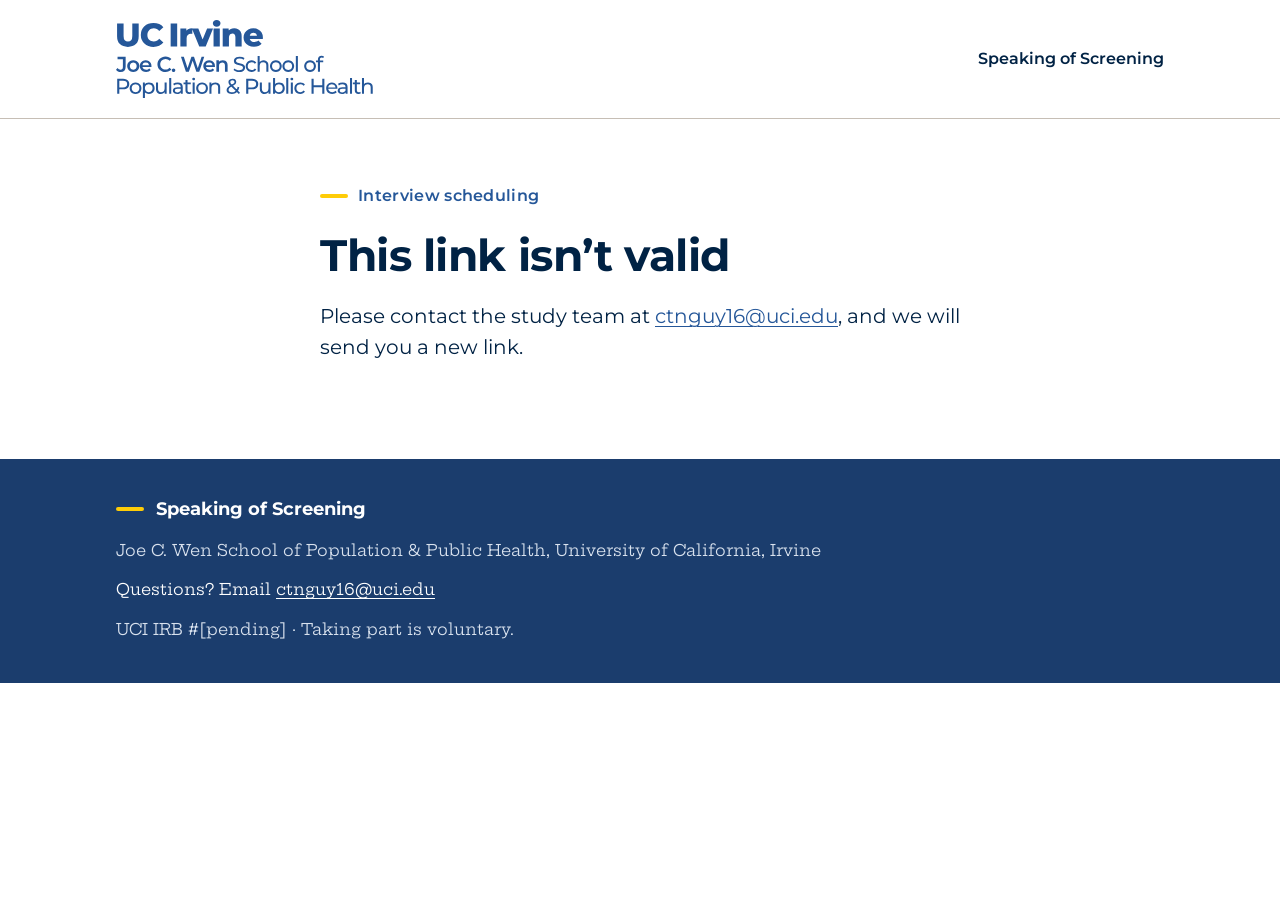
==== commit d94dd943: "Connect Apps Script backend and add calendar booking Co-Authored-By: Claude Opus 5.5 <noreply@anthro" ====
--- a/schedule/index.html
+++ b/schedule/index.html
@@ -4,10 +4,10 @@
 <meta charset="utf-8">
 <meta name="viewport" content="width=device-width, initial-scale=1, viewport-fit=cover">
 <meta name="claude:viewport-fit-sides" content="cover">
-<title>Schedule Your Interview · Her Health, Her Voice</title>
+<title>Schedule Your Interview · Speaking of Screening</title>
 <link rel="icon" type="image/svg+xml" href="[data-uri]">
 <!-- TODO(go-live): update the description and add a social preview image if you want one. -->
-<meta name="description" content="Choose a time for your Her Health, Her Voice interview.">
+<meta name="description" content="Choose a time for your Speaking of Screening interview.">
 <meta name="robots" content="noindex, nofollow"><!-- Keep: personal scheduling links should never be indexed -->
 <meta name="referrer" content="no-referrer">
 <link rel="preconnect" href="https://fonts.googleapis.com">
@@ -23,10 +23,10 @@
     <!-- UC Irvine Joe C. Wen School of Population & Public Health logo.
          Built from Montserrat (outlined, so it looks identical without web fonts) using the
          construction rules in the "UC Irvine Public Health" design system. Colour = --uci-blue. -->
-    <a class="logo-link" href="../" aria-label="Her Health, Her Voice home page">
+    <a class="logo-link" href="../" aria-label="Speaking of Screening home page">
       <svg class="site-logo" viewBox="3.18 -10.36 780.01 236.97" xmlns="http://www.w3.org/2000/svg" role="img" aria-labelledby="logo-title"><title id="logo-title">UC Irvine Joe C. Wen School of Population &amp; Public Health</title><path fill="currentColor" d="M39.29 71.38Q23.81 71.38 15.12 62.9Q6.43 54.42 6.43 38.84V0H26.25V38.23Q26.25 47.23 29.77 51.14Q33.29 55.04 39.46 55.04Q45.7 55.04 49.19 51.14Q52.68 47.23 52.68 38.23V0H72.15V38.84Q72.15 54.42 63.46 62.9Q54.77 71.38 39.29 71.38ZM116.97 71.38Q108.69 71.38 101.65 68.73Q94.61 66.08 89.44 61.2Q84.27 56.31 81.4 49.66Q78.53 43.01 78.53 35Q78.53 26.99 81.4 20.34Q84.27 13.69 89.45 8.8Q94.64 3.92 101.68 1.27Q108.72 -1.38 117 -1.38Q126.68 -1.38 134.33 1.98Q141.99 5.35 147.07 11.78L134.49 23.19Q131.14 19.19 127.05 17.07Q122.96 14.96 117.98 14.96Q113.66 14.96 110.1 16.37Q106.54 17.79 103.96 20.45Q101.38 23.1 99.94 26.8Q98.51 30.5 98.51 35Q98.51 39.5 99.94 43.2Q101.38 46.9 103.96 49.55Q106.54 52.21 110.1 53.63Q113.66 55.04 117.98 55.04Q122.96 55.04 127.05 52.93Q131.14 50.81 134.49 46.78L147.07 58.19Q141.99 64.55 134.33 67.97Q126.68 71.38 116.97 71.38ZM169.23 70V0H189.05V70ZM198.75 70V15.77H216.83V31.61L214.08 27.07Q216.52 21.01 221.91 17.95Q227.3 14.89 234.97 14.89V32Q233.72 31.83 232.74 31.75Q231.76 31.67 230.74 31.67Q224.93 31.67 221.34 34.84Q217.75 38.02 217.75 45.14V70ZM256.08 70 233.77 15.77H253.31L271.1 61.13H261.29L279.99 15.77H298.07L275.73 70ZM299.55 70V15.77H318.55V70ZM309.05 9.78Q303.81 9.78 300.62 6.89Q297.43 3.99 297.43 -0.29Q297.43 -4.57 300.62 -7.47Q303.81 -10.36 309.05 -10.36Q314.29 -10.36 317.47 -7.63Q320.66 -4.91 320.66 -0.63Q320.66 3.89 317.49 6.84Q314.32 9.78 309.05 9.78ZM327.35 70V15.77H345.43V31.21L341.91 26.67Q344.95 20.84 350.37 17.87Q355.79 14.89 362.59 14.89Q368.95 14.89 374.02 17.42Q379.09 19.96 382.02 25.28Q384.95 30.6 384.95 39.02V70H365.95V42.11Q365.95 36.3 363.61 33.67Q361.27 31.03 357.11 31.03Q354.07 31.03 351.61 32.35Q349.14 33.66 347.75 36.47Q346.35 39.27 346.35 43.83V70ZM422.51 70.88Q412.91 70.88 405.74 67.24Q398.57 63.6 394.62 57.24Q390.68 50.89 390.68 42.85Q390.68 34.67 394.56 28.35Q398.44 22.03 405.21 18.46Q411.98 14.89 420.47 14.89Q428.48 14.89 435.06 18.17Q441.65 21.44 445.57 27.71Q449.48 33.98 449.48 42.97Q449.48 44.02 449.4 45.31Q449.31 46.61 449.21 47.68H406.28V37.71H439.14L431.91 40.52Q431.94 36.82 430.5 34.12Q429.05 31.42 426.54 29.91Q424.03 28.4 420.61 28.4Q417.19 28.4 414.62 29.91Q412.06 31.42 410.67 34.14Q409.27 36.86 409.27 40.61V43.52Q409.27 47.48 410.95 50.4Q412.63 53.32 415.73 54.85Q418.82 56.38 423.08 56.38Q427.13 56.38 429.98 55.22Q432.84 54.07 435.57 51.73L445.57 62.14Q441.69 66.41 435.98 68.64Q430.27 70.88 422.51 70.88ZM17.17 147.64Q12.86 147.64 9.19 145.95Q5.53 144.26 3.18 141.05L7.98 135.32Q9.86 137.87 12.09 139.18Q14.33 140.49 17 140.49Q24.1 140.49 24.1 132.11V108.6H7.89V101.5H32.51V131.66Q32.51 139.72 28.6 143.68Q24.7 147.64 17.17 147.64ZM55.64 147.42Q50.3 147.42 46.12 145.14Q41.94 142.85 39.53 138.82Q37.12 134.79 37.12 129.63Q37.12 124.42 39.54 120.42Q41.96 116.43 46.12 114.15Q50.27 111.87 55.64 111.87Q61.01 111.87 65.2 114.15Q69.39 116.42 71.77 120.41Q74.16 124.4 74.16 129.63Q74.16 134.81 71.78 138.83Q69.4 142.85 65.19 145.14Q60.98 147.42 55.64 147.42ZM55.64 140.51Q58.62 140.51 60.94 139.19Q63.26 137.88 64.61 135.41Q65.95 132.94 65.95 129.64Q65.95 126.28 64.61 123.85Q63.26 121.42 60.94 120.1Q58.62 118.78 55.67 118.78Q52.71 118.78 50.39 120.1Q48.08 121.42 46.7 123.85Q45.33 126.28 45.33 129.64Q45.33 132.94 46.7 135.41Q48.08 137.88 50.39 139.19Q52.71 140.51 55.64 140.51ZM94.66 147.42Q88.9 147.42 84.57 145.13Q80.23 142.84 77.85 138.82Q75.47 134.79 75.47 129.64Q75.47 124.47 77.79 120.46Q80.11 116.44 84.19 114.15Q88.26 111.87 93.41 111.87Q98.51 111.87 102.48 114.09Q106.45 116.31 108.72 120.35Q111 124.39 111 129.87Q111 130.37 110.96 131.03Q110.92 131.69 110.86 132.24H81.97V126.85H106.57L103.36 128.57Q103.42 125.58 102.13 123.3Q100.85 121.02 98.62 119.72Q96.38 118.43 93.43 118.43Q90.48 118.43 88.21 119.72Q85.95 121.02 84.69 123.33Q83.44 125.64 83.44 128.74V130.04Q83.44 133.17 84.86 135.55Q86.28 137.94 88.87 139.27Q91.47 140.59 94.89 140.59Q97.82 140.59 100.14 139.65Q102.47 138.72 104.28 136.8L108.67 141.82Q106.3 144.56 102.75 145.99Q99.2 147.42 94.66 147.42ZM153.38 147.64Q148.14 147.64 143.7 145.92Q139.25 144.2 135.98 141.04Q132.7 137.89 130.88 133.62Q129.05 129.35 129.05 124.25Q129.05 119.15 130.88 114.88Q132.7 110.61 136 107.46Q139.3 104.3 143.75 102.58Q148.2 100.86 153.44 100.86Q159 100.86 163.63 102.77Q168.26 104.69 171.41 108.43L165.97 113.62Q163.5 110.92 160.44 109.58Q157.38 108.23 153.82 108.23Q150.28 108.23 147.31 109.41Q144.34 110.59 142.15 112.73Q139.96 114.88 138.76 117.81Q137.56 120.74 137.56 124.25Q137.56 127.76 138.76 130.69Q139.96 133.62 142.15 135.77Q144.34 137.91 147.31 139.09Q150.28 140.27 153.82 140.27Q157.38 140.27 160.44 138.92Q163.5 137.58 165.97 134.82L171.41 140.02Q168.26 143.75 163.63 145.7Q159 147.64 153.38 147.64ZM178.07 147.42Q175.85 147.42 174.28 145.9Q172.72 144.38 172.72 142.03Q172.72 139.62 174.28 138.14Q175.85 136.65 178.07 136.65Q180.24 136.65 181.8 138.14Q183.37 139.62 183.37 142.03Q183.37 144.38 181.8 145.9Q180.24 147.42 178.07 147.42ZM215.57 147 200.5 101.5H209.22L222.68 142.63H218.32L232.32 101.5H240.15L253.71 142.63H249.5L263.25 101.5H271.3L256.24 147H247.26L234.83 109.88H237.21L224.6 147ZM287.56 147.42Q281.8 147.42 277.46 145.13Q273.13 142.84 270.75 138.82Q268.37 134.79 268.37 129.64Q268.37 124.47 270.69 120.46Q273.01 116.44 277.08 114.15Q281.15 111.87 286.31 111.87Q291.4 111.87 295.37 114.09Q299.35 116.31 301.62 120.35Q303.89 124.39 303.89 129.87Q303.89 130.37 303.86 131.03Q303.82 131.69 303.75 132.24H274.86V126.85H299.46L296.26 128.57Q296.31 125.58 295.03 123.3Q293.74 121.02 291.51 119.72Q289.28 118.43 286.32 118.43Q283.37 118.43 281.11 119.72Q278.84 121.02 277.59 123.33Q276.34 125.64 276.34 128.74V130.04Q276.34 133.17 277.75 135.55Q279.17 137.94 281.77 139.27Q284.36 140.59 287.79 140.59Q290.71 140.59 293.04 139.65Q295.37 138.72 297.18 136.8L301.57 141.82Q299.19 144.56 295.65 145.99Q292.1 147.42 287.56 147.42ZM308.12 147V112.29H315.87V121.68L314.49 118.8Q316.29 115.45 319.78 113.66Q323.26 111.87 327.79 111.87Q332 111.87 335.25 113.5Q338.51 115.13 340.4 118.5Q342.29 121.87 342.29 127.12V147H334.17V128.18Q334.17 123.56 332.01 121.29Q329.84 119.01 325.91 119.01Q323.05 119.01 320.85 120.18Q318.65 121.34 317.45 123.64Q316.25 125.93 316.25 129.45V147ZM377.73 147.52Q372.51 147.52 367.77 145.92Q363.03 144.32 360.31 141.8L362.7 136.73Q365.29 138.99 369.32 140.5Q373.36 142.01 377.72 142.01Q381.67 142.01 384.14 141.08Q386.6 140.16 387.77 138.56Q388.95 136.97 388.95 135Q388.95 132.62 387.44 131.19Q385.94 129.76 383.5 128.89Q381.06 128.03 378.12 127.37Q375.17 126.7 372.22 125.84Q369.27 124.98 366.84 123.6Q364.4 122.22 362.9 119.93Q361.39 117.64 361.39 114.01Q361.39 110.47 363.26 107.51Q365.13 104.56 369 102.77Q372.86 100.98 378.85 100.98Q382.82 100.98 386.72 102.03Q390.62 103.09 393.48 105.03L391.33 110.18Q388.38 108.28 385.12 107.38Q381.86 106.49 378.81 106.49Q375 106.49 372.54 107.48Q370.07 108.46 368.94 110.09Q367.8 111.71 367.8 113.74Q367.8 116.12 369.3 117.56Q370.81 118.99 373.24 119.83Q375.68 120.66 378.63 121.36Q381.58 122.05 384.52 122.89Q387.47 123.73 389.9 125.08Q392.34 126.43 393.85 128.71Q395.35 130.99 395.35 134.56Q395.35 138.04 393.45 141Q391.55 143.96 387.64 145.74Q383.73 147.52 377.73 147.52ZM415.33 147.36Q410.09 147.36 405.97 145.1Q401.85 142.84 399.51 138.87Q397.17 134.9 397.17 129.78Q397.17 124.61 399.51 120.67Q401.85 116.72 405.97 114.47Q410.09 112.21 415.33 112.21Q420.01 112.21 423.69 114.07Q427.36 115.93 429.39 119.59L424.64 122.6Q422.97 120.1 420.54 118.89Q418.1 117.67 415.27 117.67Q411.91 117.67 409.23 119.16Q406.55 120.65 405.01 123.37Q403.47 126.09 403.47 129.78Q403.47 133.47 405.01 136.19Q406.55 138.91 409.23 140.4Q411.91 141.9 415.27 141.9Q418.1 141.9 420.54 140.71Q422.97 139.52 424.64 136.97L429.39 139.98Q427.36 143.59 423.69 145.47Q420.01 147.36 415.33 147.36ZM433.48 147V98.77H439.72V121.85L438.44 119.41Q440.15 115.97 443.65 114.09Q447.16 112.21 451.85 112.21Q456.06 112.21 459.27 113.83Q462.48 115.45 464.33 118.76Q466.18 122.08 466.18 127.17V147H459.94V127.89Q459.94 122.86 457.5 120.32Q455.05 117.78 450.59 117.78Q447.33 117.78 444.86 119.1Q442.38 120.43 441.05 122.96Q439.72 125.49 439.72 129.23V147ZM488.88 147.36Q483.73 147.36 479.69 145.1Q475.65 142.84 473.31 138.85Q470.97 134.86 470.97 129.77Q470.97 124.61 473.32 120.67Q475.67 116.73 479.69 114.47Q483.7 112.21 488.88 112.21Q494.05 112.21 498.11 114.47Q502.16 116.72 504.47 120.66Q506.79 124.59 506.79 129.77Q506.79 134.89 504.48 138.86Q502.18 142.84 498.1 145.1Q494.03 147.36 488.88 147.36ZM488.88 141.9Q492.24 141.9 494.85 140.4Q497.47 138.91 498.98 136.16Q500.49 133.41 500.49 129.77Q500.49 126.09 498.98 123.37Q497.47 120.65 494.85 119.16Q492.24 117.67 488.91 117.67Q485.58 117.67 482.96 119.16Q480.35 120.65 478.81 123.37Q477.27 126.09 477.27 129.77Q477.27 133.41 478.81 136.16Q480.35 138.91 482.96 140.4Q485.57 141.9 488.88 141.9ZM526.58 147.36Q521.43 147.36 517.39 145.1Q513.35 142.84 511.01 138.85Q508.67 134.86 508.67 129.77Q508.67 124.61 511.02 120.67Q513.37 116.73 517.39 114.47Q521.4 112.21 526.58 112.21Q531.75 112.21 535.81 114.47Q539.86 116.72 542.17 120.66Q544.49 124.59 544.49 129.77Q544.49 134.89 542.18 138.86Q539.88 142.84 535.8 145.1Q531.73 147.36 526.58 147.36ZM526.58 141.9Q529.94 141.9 532.55 140.4Q535.17 138.91 536.68 136.16Q538.19 133.41 538.19 129.77Q538.19 126.09 536.68 123.37Q535.17 120.65 532.55 119.16Q529.94 117.67 526.61 117.67Q523.28 117.67 520.66 119.16Q518.05 120.65 516.51 123.37Q514.97 126.09 514.97 129.77Q514.97 133.41 516.51 136.16Q518.05 138.91 520.66 140.4Q523.27 141.9 526.58 141.9ZM549.57 147V98.77H555.81V147ZM592.75 147.36Q587.6 147.36 583.56 145.1Q579.52 142.84 577.18 138.85Q574.84 134.86 574.84 129.77Q574.84 124.61 577.19 120.67Q579.54 116.73 583.56 114.47Q587.57 112.21 592.75 112.21Q597.92 112.21 601.98 114.47Q606.03 116.72 608.34 120.66Q610.66 124.59 610.66 129.77Q610.66 134.89 608.35 138.86Q606.05 142.84 601.97 145.1Q597.9 147.36 592.75 147.36ZM592.75 141.9Q596.11 141.9 598.72 140.4Q601.34 138.91 602.85 136.16Q604.36 133.41 604.36 129.77Q604.36 126.09 602.85 123.37Q601.34 120.65 598.72 119.16Q596.11 117.67 592.78 117.67Q589.45 117.67 586.84 119.16Q584.22 120.65 582.68 123.37Q581.14 126.09 581.14 129.77Q581.14 133.41 582.68 136.16Q584.22 138.91 586.83 140.4Q589.44 141.9 592.75 141.9ZM616.64 147V109.46Q616.64 104.44 619.58 101.43Q622.51 98.41 628.01 98.41Q630.05 98.41 631.89 98.89Q633.73 99.36 635.01 100.38L633.11 105.13Q632.18 104.36 630.94 103.95Q629.7 103.54 628.35 103.54Q625.57 103.54 624.14 105.07Q622.72 106.6 622.72 109.57V114.19L622.88 117.05V147ZM610.75 117.7V112.57H632.78V117.7ZM6.83 214V168.5H24.6Q30.52 168.5 34.76 170.4Q39.01 172.29 41.29 175.86Q43.57 179.42 43.57 184.38Q43.57 189.28 41.29 192.85Q39.01 196.42 34.76 198.31Q30.52 200.21 24.6 200.21H10.4L13.29 197.16V214ZM13.29 197.79 10.4 194.59H24.4Q30.64 194.59 33.85 191.91Q37.06 189.24 37.06 184.38Q37.06 179.46 33.85 176.8Q30.64 174.13 24.4 174.13H10.4L13.29 170.92ZM62.55 214.36Q57.4 214.36 53.36 212.1Q49.32 209.84 46.98 205.85Q44.65 201.86 44.65 196.77Q44.65 191.61 46.99 187.67Q49.34 183.73 53.36 181.47Q57.38 179.21 62.55 179.21Q67.73 179.21 71.78 181.47Q75.84 183.72 78.15 187.66Q80.46 191.59 80.46 196.77Q80.46 201.89 78.16 205.86Q75.85 209.84 71.78 212.1Q67.7 214.36 62.55 214.36ZM62.55 208.9Q65.91 208.9 68.53 207.4Q71.14 205.91 72.65 203.16Q74.16 200.41 74.16 196.77Q74.16 193.09 72.65 190.37Q71.14 187.65 68.53 186.16Q65.91 184.67 62.58 184.67Q59.25 184.67 56.64 186.16Q54.03 187.65 52.49 190.37Q50.94 193.09 50.94 196.77Q50.94 200.41 52.49 203.16Q54.03 205.91 56.64 207.4Q59.24 208.9 62.55 208.9ZM103.13 214.36Q98.84 214.36 95.29 212.4Q91.73 210.44 89.62 206.53Q87.5 202.61 87.5 196.79Q87.5 190.91 89.56 187.02Q91.62 183.13 95.18 181.17Q98.73 179.21 103.13 179.21Q108.18 179.21 112.11 181.42Q116.03 183.62 118.29 187.57Q120.54 191.51 120.54 196.79Q120.54 202.06 118.29 206Q116.03 209.95 112.11 212.15Q108.18 214.36 103.13 214.36ZM84.89 226.61V179.57H90.86V188.85L90.48 196.86L91.13 204.86V226.61ZM102.64 208.9Q105.94 208.9 108.55 207.41Q111.17 205.92 112.71 203.17Q114.25 200.42 114.25 196.79Q114.25 193.1 112.71 190.38Q111.17 187.66 108.55 186.17Q105.94 184.67 102.64 184.67Q99.33 184.67 96.72 186.17Q94.1 187.66 92.56 190.38Q91.02 193.1 91.02 196.79Q91.02 200.42 92.56 203.17Q94.1 205.92 96.72 207.41Q99.33 208.9 102.64 208.9ZM139.49 214.36Q135.03 214.36 131.7 212.74Q128.36 211.12 126.51 207.78Q124.66 204.44 124.66 199.4V179.57H130.9V198.68Q130.9 203.72 133.33 206.25Q135.76 208.79 140.19 208.79Q143.43 208.79 145.82 207.47Q148.22 206.15 149.54 203.58Q150.87 201.02 150.87 197.34V179.57H157.11V214H151.14V204.73L152.15 207.18Q150.44 210.6 147.07 212.48Q143.7 214.36 139.49 214.36ZM164.78 214V165.77H171.02V214ZM200.03 214V206.72L199.75 205.34V192.91Q199.75 188.96 197.44 186.79Q195.12 184.62 190.52 184.62Q187.41 184.62 184.51 185.62Q181.61 186.61 179.56 188.31L176.95 183.67Q179.63 181.5 183.38 180.36Q187.13 179.21 191.22 179.21Q198.28 179.21 202.14 182.67Q205.99 186.13 205.99 193.23V214ZM188.76 214.36Q184.88 214.36 182 213.08Q179.11 211.8 177.55 209.49Q175.99 207.18 175.99 204.22Q175.99 201.43 177.32 199.16Q178.65 196.9 181.69 195.52Q184.72 194.14 189.81 194.14H200.74V198.67H190.08Q185.46 198.67 183.81 200.22Q182.17 201.76 182.17 203.99Q182.17 206.55 184.2 208.06Q186.23 209.56 189.8 209.56Q193.31 209.56 195.94 208Q198.57 206.44 199.75 203.45L200.95 207.75Q199.7 210.85 196.59 212.6Q193.48 214.36 188.76 214.36ZM225.16 214.36Q219.93 214.36 217.09 211.59Q214.24 208.82 214.24 203.58V172.01H220.48V203.36Q220.48 206.12 221.88 207.62Q223.27 209.12 225.89 209.12Q228.77 209.12 230.71 207.53L232.66 212.01Q231.27 213.19 229.26 213.77Q227.26 214.36 225.16 214.36ZM208.34 184.7V179.57H230.37V184.7ZM236.02 214V179.57H242.26V214ZM239.14 172.91Q237.34 172.91 236.13 171.73Q234.92 170.55 234.92 168.86Q234.92 167.16 236.13 165.98Q237.34 164.81 239.14 164.81Q240.95 164.81 242.15 165.93Q243.35 167.05 243.35 168.75Q243.35 170.5 242.18 171.71Q241.01 172.91 239.14 172.91ZM264.64 214.36Q259.49 214.36 255.45 212.1Q251.41 209.84 249.07 205.85Q246.73 201.86 246.73 196.77Q246.73 191.61 249.08 187.67Q251.43 183.73 255.45 181.47Q259.46 179.21 264.64 179.21Q269.81 179.21 273.87 181.47Q277.92 183.72 280.23 187.66Q282.55 191.59 282.55 196.77Q282.55 201.89 280.24 205.86Q277.94 209.84 273.86 212.1Q269.79 214.36 264.64 214.36ZM264.64 208.9Q268 208.9 270.61 207.4Q273.23 205.91 274.74 203.16Q276.25 200.41 276.25 196.77Q276.25 193.09 274.74 190.37Q273.23 187.65 270.61 186.16Q268 184.67 264.67 184.67Q261.34 184.67 258.73 186.16Q256.11 187.65 254.57 190.37Q253.03 193.09 253.03 196.77Q253.03 200.41 254.57 203.16Q256.11 205.91 258.72 207.4Q261.33 208.9 264.64 208.9ZM286.98 214V179.57H292.94V188.85L291.94 186.41Q293.65 182.97 297.15 181.09Q300.66 179.21 305.35 179.21Q309.56 179.21 312.77 180.83Q315.98 182.45 317.83 185.76Q319.68 189.08 319.68 194.18V214H313.44V194.89Q313.44 189.86 311 187.32Q308.55 184.78 304.09 184.78Q300.83 184.78 298.36 186.1Q295.88 187.43 294.55 189.96Q293.22 192.49 293.22 196.23V214ZM376.4 214.7 350.87 189.32Q348.6 187.06 347.27 185.24Q345.95 183.43 345.39 181.76Q344.82 180.09 344.82 178.29Q344.82 175.24 346.33 172.93Q347.83 170.62 350.62 169.36Q353.4 168.09 357.11 168.09Q360.56 168.09 363.08 169.23Q365.59 170.36 367 172.49Q368.41 174.61 368.41 177.58Q368.41 180.19 367.15 182.41Q365.88 184.63 363.07 186.7Q360.26 188.78 355.55 191.18Q351.65 193.2 349.43 194.92Q347.21 196.63 346.28 198.33Q345.35 200.02 345.35 202.04Q345.35 204.2 346.62 205.85Q347.88 207.49 350.17 208.4Q352.46 209.3 355.52 209.3Q359.9 209.3 363.39 207.43Q366.88 205.57 369.27 201.79Q371.66 198.02 372.72 192.41L377.78 194.04Q376.49 200.58 373.33 205.15Q370.17 209.73 365.55 212.13Q360.93 214.52 355.13 214.52Q350.54 214.52 346.95 213.02Q343.35 211.51 341.28 208.85Q339.22 206.19 339.22 202.7Q339.22 199.61 340.58 197.09Q341.94 194.57 344.94 192.2Q347.94 189.82 352.78 187.3Q356.76 185.2 359.01 183.64Q361.26 182.09 362.19 180.69Q363.12 179.29 363.12 177.69Q363.12 175.45 361.56 174.06Q360.01 172.67 357.11 172.67Q354.01 172.67 352.29 174.2Q350.57 175.73 350.57 178.18Q350.57 179.41 351 180.54Q351.42 181.66 352.58 183.09Q353.73 184.51 355.83 186.65L379.9 210.57ZM398.7 214V168.5H416.46Q422.38 168.5 426.63 170.4Q430.87 172.29 433.15 175.86Q435.44 179.42 435.44 184.38Q435.44 189.28 433.15 192.85Q430.87 196.42 426.63 198.31Q422.38 200.21 416.46 200.21H402.27L405.16 197.16V214ZM405.16 197.79 402.27 194.59H416.26Q422.5 194.59 425.71 191.91Q428.92 189.24 428.92 184.38Q428.92 179.46 425.71 176.8Q422.5 174.13 416.26 174.13H402.27L405.16 170.92ZM455 214.36Q450.54 214.36 447.21 212.74Q443.87 211.12 442.02 207.78Q440.17 204.44 440.17 199.4V179.57H446.41V198.68Q446.41 203.72 448.84 206.25Q451.27 208.79 455.7 208.79Q458.94 208.79 461.33 207.47Q463.73 206.15 465.05 203.58Q466.38 201.02 466.38 197.34V179.57H472.62V214H466.65V204.73L467.66 207.18Q465.95 210.6 462.58 212.48Q459.21 214.36 455 214.36ZM498.52 214.36Q494.13 214.36 490.57 212.4Q487.01 210.44 484.96 206.52Q482.9 202.6 482.9 196.78Q482.9 190.9 485.01 187.01Q487.12 183.13 490.68 181.17Q494.24 179.21 498.52 179.21Q503.58 179.21 507.5 181.42Q511.43 183.62 513.68 187.56Q515.94 191.5 515.94 196.78Q515.94 202.05 513.68 206Q511.43 209.95 507.5 212.15Q503.58 214.36 498.52 214.36ZM480.29 214V165.77H486.53V188.71L485.88 196.72L486.25 204.72V214ZM498.03 208.9Q501.33 208.9 503.95 207.4Q506.57 205.91 508.1 203.16Q509.64 200.41 509.64 196.78Q509.64 193.09 508.1 190.37Q506.57 187.65 503.95 186.16Q501.33 184.67 498.03 184.67Q494.73 184.67 492.11 186.16Q489.5 187.65 487.96 190.37Q486.42 193.09 486.42 196.78Q486.42 200.41 487.96 203.16Q489.5 205.91 492.11 207.4Q494.73 208.9 498.03 208.9ZM520.39 214V165.77H526.63V214ZM534.3 214V179.57H540.54V214ZM537.42 172.91Q535.62 172.91 534.41 171.73Q533.21 170.55 533.21 168.86Q533.21 167.16 534.41 165.98Q535.62 164.81 537.42 164.81Q539.24 164.81 540.44 165.93Q541.64 167.05 541.64 168.75Q541.64 170.5 540.47 171.71Q539.29 172.91 537.42 172.91ZM563.17 214.36Q557.93 214.36 553.81 212.1Q549.69 209.84 547.35 205.87Q545.02 201.9 545.02 196.78Q545.02 191.61 547.35 187.67Q549.69 183.72 553.81 181.47Q557.93 179.21 563.17 179.21Q567.86 179.21 571.53 181.07Q575.2 182.93 577.24 186.59L572.49 189.6Q570.81 187.1 568.38 185.89Q565.95 184.67 563.12 184.67Q559.75 184.67 557.08 186.16Q554.4 187.65 552.86 190.37Q551.31 193.09 551.31 196.78Q551.31 200.47 552.86 203.19Q554.4 205.91 557.08 207.4Q559.75 208.9 563.12 208.9Q565.95 208.9 568.38 207.71Q570.81 206.52 572.49 203.97L577.24 206.98Q575.2 210.59 571.53 212.47Q567.86 214.36 563.17 214.36ZM629.85 214V168.5H636.31V214ZM597.21 214V168.5H603.67V214ZM603.07 193.71V188.08H630.39V193.71ZM660.2 214.36Q654.67 214.36 650.48 212.1Q646.3 209.84 643.99 205.86Q641.67 201.89 641.67 196.78Q641.67 191.67 643.91 187.7Q646.14 183.73 650.07 181.47Q653.99 179.21 658.96 179.21Q663.93 179.21 667.78 181.43Q671.62 183.66 673.81 187.65Q675.99 191.64 675.99 196.95Q675.99 197.34 675.96 197.88Q675.94 198.41 675.88 198.87H646.56V194.34H672.59L670.09 195.92Q670.14 192.59 668.7 190.02Q667.25 187.44 664.75 185.98Q662.25 184.51 658.96 184.51Q655.69 184.51 653.16 185.98Q650.62 187.44 649.21 190.05Q647.79 192.65 647.79 196.08V197.11Q647.79 200.57 649.37 203.24Q650.94 205.91 653.8 207.4Q656.65 208.9 660.36 208.9Q663.41 208.9 665.94 207.87Q668.47 206.85 670.32 204.74L673.76 208.78Q671.44 211.51 667.97 212.93Q664.5 214.36 660.2 214.36ZM700.79 214V206.72L700.51 205.34V192.91Q700.51 188.96 698.2 186.79Q695.88 184.62 691.28 184.62Q688.17 184.62 685.27 185.62Q682.37 186.61 680.32 188.31L677.71 183.67Q680.39 181.5 684.14 180.36Q687.89 179.21 691.99 179.21Q699.04 179.21 702.9 182.67Q706.75 186.13 706.75 193.23V214ZM689.52 214.36Q685.64 214.36 682.76 213.08Q679.87 211.8 678.31 209.49Q676.75 207.18 676.75 204.22Q676.75 201.43 678.08 199.16Q679.41 196.9 682.45 195.52Q685.49 194.14 690.57 194.14H701.5V198.67H690.84Q686.22 198.67 684.57 200.22Q682.93 201.76 682.93 203.99Q682.93 206.55 684.96 208.06Q686.99 209.56 690.56 209.56Q694.07 209.56 696.7 208Q699.33 206.44 700.51 203.45L701.71 207.75Q700.46 210.85 697.35 212.6Q694.24 214.36 689.52 214.36ZM714.09 214V165.77H720.33V214ZM739.63 214.36Q734.4 214.36 731.56 211.59Q728.71 208.82 728.71 203.58V172.01H734.95V203.36Q734.95 206.12 736.35 207.62Q737.74 209.12 740.36 209.12Q743.24 209.12 745.18 207.53L747.13 212.01Q745.74 213.19 743.73 213.77Q741.73 214.36 739.63 214.36ZM722.81 184.7V179.57H744.84V184.7ZM750.49 214V165.77H756.73V188.85L755.45 186.41Q757.16 182.97 760.66 181.09Q764.17 179.21 768.86 179.21Q773.07 179.21 776.28 180.83Q779.49 182.45 781.34 185.76Q783.19 189.08 783.19 194.18V214H776.95V194.89Q776.95 189.86 774.51 187.32Q772.06 184.78 767.6 184.78Q764.34 184.78 761.87 186.1Q759.39 187.43 758.06 189.96Q756.73 192.49 756.73 196.23V214Z"/></svg>
     </a>
-    <span class="header-study" data-bind="title">Her Health, Her Voice</span>
+    <span class="header-study" data-bind="title">Speaking of Screening</span>
   </div>
 </header>
 
@@ -46,7 +46,7 @@
 
 <footer class="site-footer">
   <div class="wrap">
-    <span class="footer-study" data-bind="title">Her Health, Her Voice</span>
+    <span class="footer-study" data-bind="title">Speaking of Screening</span>
     <p class="muted" data-bind="affiliation">Joe C. Wen School of Population &amp; Public Health, University of California, Irvine</p>
     <p>Questions? Email <a data-bind-email href="mailto:ctnguy16@uci.edu">ctnguy16@uci.edu</a></p>
     <p class="muted"><span data-bind="irbNumber">UCI IRB #[pending]</span> · Taking part is voluntary.</p>
--- a/assets/styles.css
+++ b/assets/styles.css
@@ -333,6 +333,7 @@
 .next-list li:last-child { border-bottom: 1px solid var(--uci-light-gray); }
 .next-list svg { width: 28px; height: 28px; color: var(--uci-blue); }
 .success-icon { color: var(--uci-green); }
+.success-icon svg { display: block; }     /* no text-line gap under the icon, so it stays centred */
 
 .small-print { font-family: var(--font-serif); font-size: var(--text-small); color: var(--uci-darkest-blue); }
 
@@ -371,9 +372,6 @@
 .site-footer .muted { color: #D9E2EE; }
 
 /* ---------- Scheduling page ---------- */
-.embed-card { background: var(--bg-soft); border-radius: 16px; padding: 12px; }
-.embed-card iframe { display: block; width: 100%; height: clamp(620px, 80vh, 900px); border: 0; border-radius: 10px; background: var(--bg); }
-.embed-fallback { margin-top: 12px; font-size: var(--text-small); text-align: center; }
 .cal { background: var(--bg-soft); border-radius: 16px; padding: 20px; }
 .cal-step { display: flex; flex-direction: column; gap: 18px; }
 @media (min-width: 720px) { .cal { padding: 28px; } }
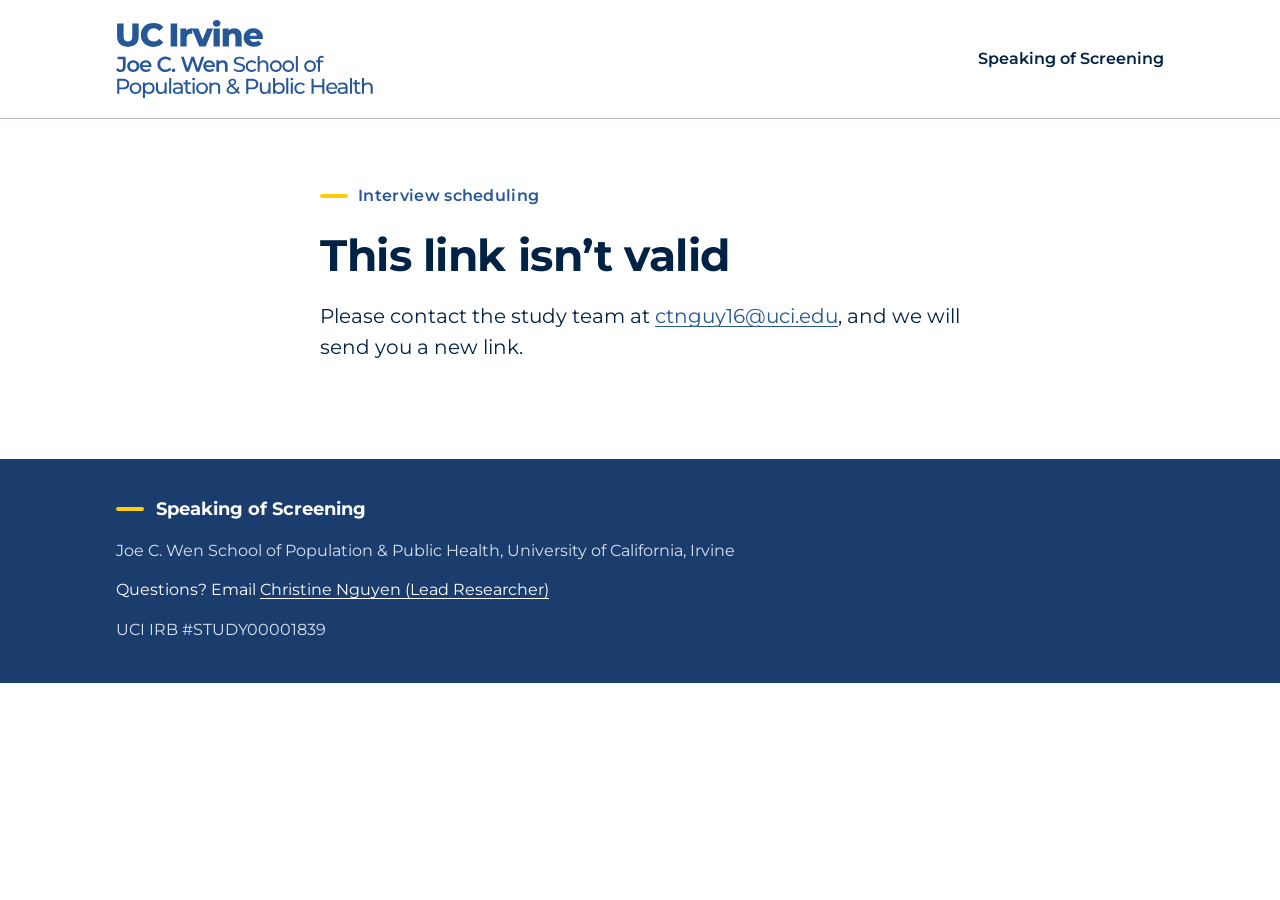
==== commit a7e4f4b1: "Footer: Montserrat, researcher name link, IRB number Co-Authored-By: Claude Opus 5.5 <noreply@anthro" ====
--- a/schedule/index.html
+++ b/schedule/index.html
@@ -48,8 +48,8 @@
   <div class="wrap">
     <span class="footer-study" data-bind="title">Speaking of Screening</span>
     <p class="muted" data-bind="affiliation">Joe C. Wen School of Population &amp; Public Health, University of California, Irvine</p>
-    <p>Questions? Email <a data-bind-email href="mailto:ctnguy16@uci.edu">ctnguy16@uci.edu</a></p>
-    <p class="muted"><span data-bind="irbNumber">UCI IRB #[pending]</span> · Taking part is voluntary.</p>
+    <p>Questions? Email <a data-bind-email href="mailto:ctnguy16@uci.edu">Christine Nguyen (Lead Researcher)</a></p>
+    <p class="muted"><span data-bind="irbNumber">UCI IRB #STUDY00001839</span></p>
   </div>
 </footer>
 
--- a/assets/styles.css
+++ b/assets/styles.css
@@ -362,7 +362,7 @@
 }
 
 /* ---------- Footer ---------- */
-.site-footer { background: var(--uci-dark-blue); color: #fff; font-family: var(--font-serif); font-size: var(--text-small); }
+.site-footer { background: var(--uci-dark-blue); color: #fff; font-family: var(--font-sans); font-size: var(--text-small); }
 .site-footer .wrap { max-width: 1080px; padding-block: 36px 40px; display: flex; flex-direction: column; gap: 14px; }
 .site-footer .footer-study { font-family: var(--font-sans); font-weight: 700; font-size: 18px; display: flex; align-items: center; gap: 12px; }
 .site-footer .footer-study::before { content: ""; width: 28px; height: 4px; border-radius: 2px; background: var(--uci-gold); }
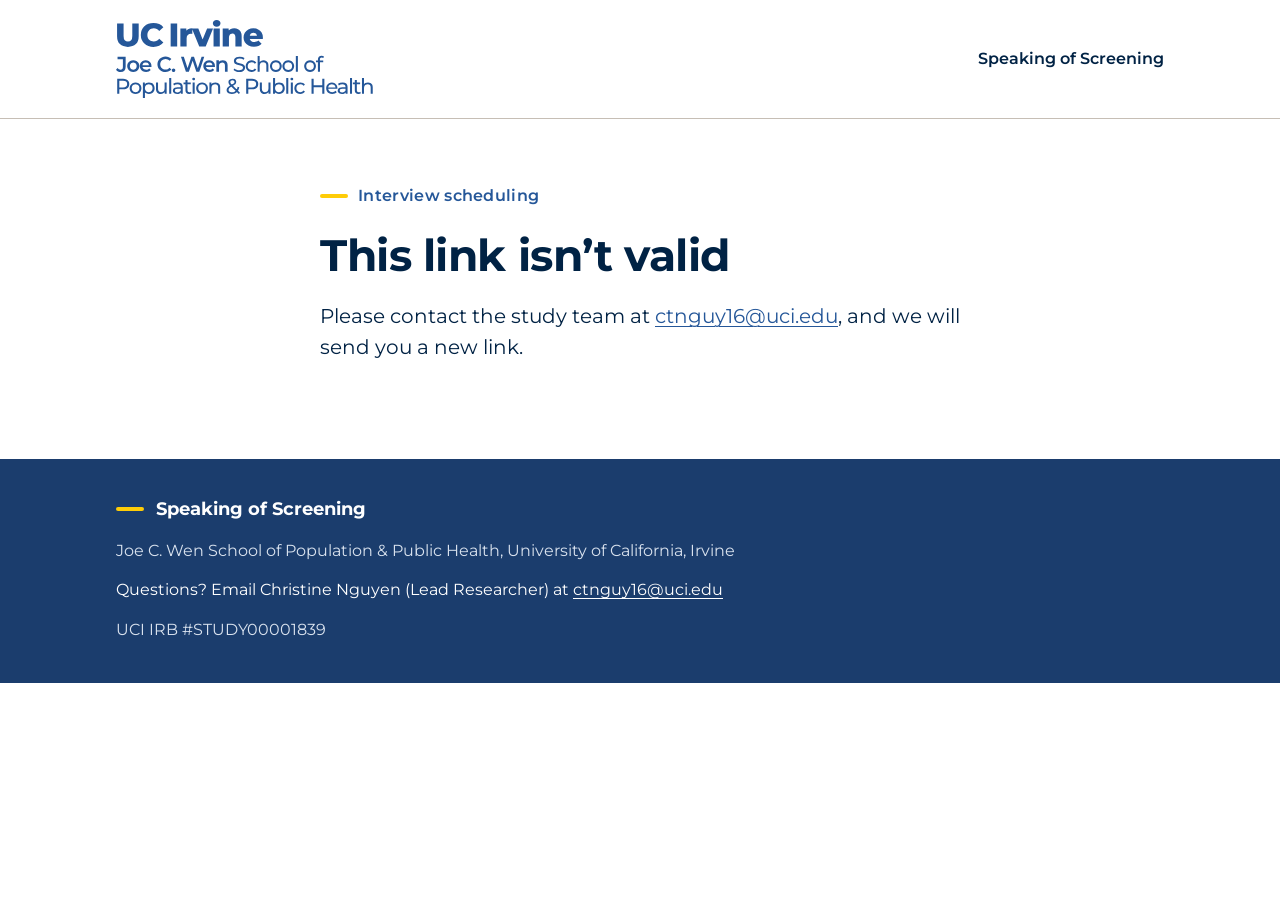
==== commit af978896: "Show study email in landing byline and footer Co-Authored-By: Claude Opus 5.5 <noreply@anthropic.com" ====
--- a/schedule/index.html
+++ b/schedule/index.html
@@ -48,7 +48,7 @@
   <div class="wrap">
     <span class="footer-study" data-bind="title">Speaking of Screening</span>
     <p class="muted" data-bind="affiliation">Joe C. Wen School of Population &amp; Public Health, University of California, Irvine</p>
-    <p>Questions? Email <a data-bind-email href="mailto:ctnguy16@uci.edu">Christine Nguyen (Lead Researcher)</a></p>
+    <p>Questions? Email Christine Nguyen (Lead Researcher) at <a data-bind-email href="mailto:ctnguy16@uci.edu">ctnguy16@uci.edu</a></p>
     <p class="muted"><span data-bind="irbNumber">UCI IRB #STUDY00001839</span></p>
   </div>
 </footer>
